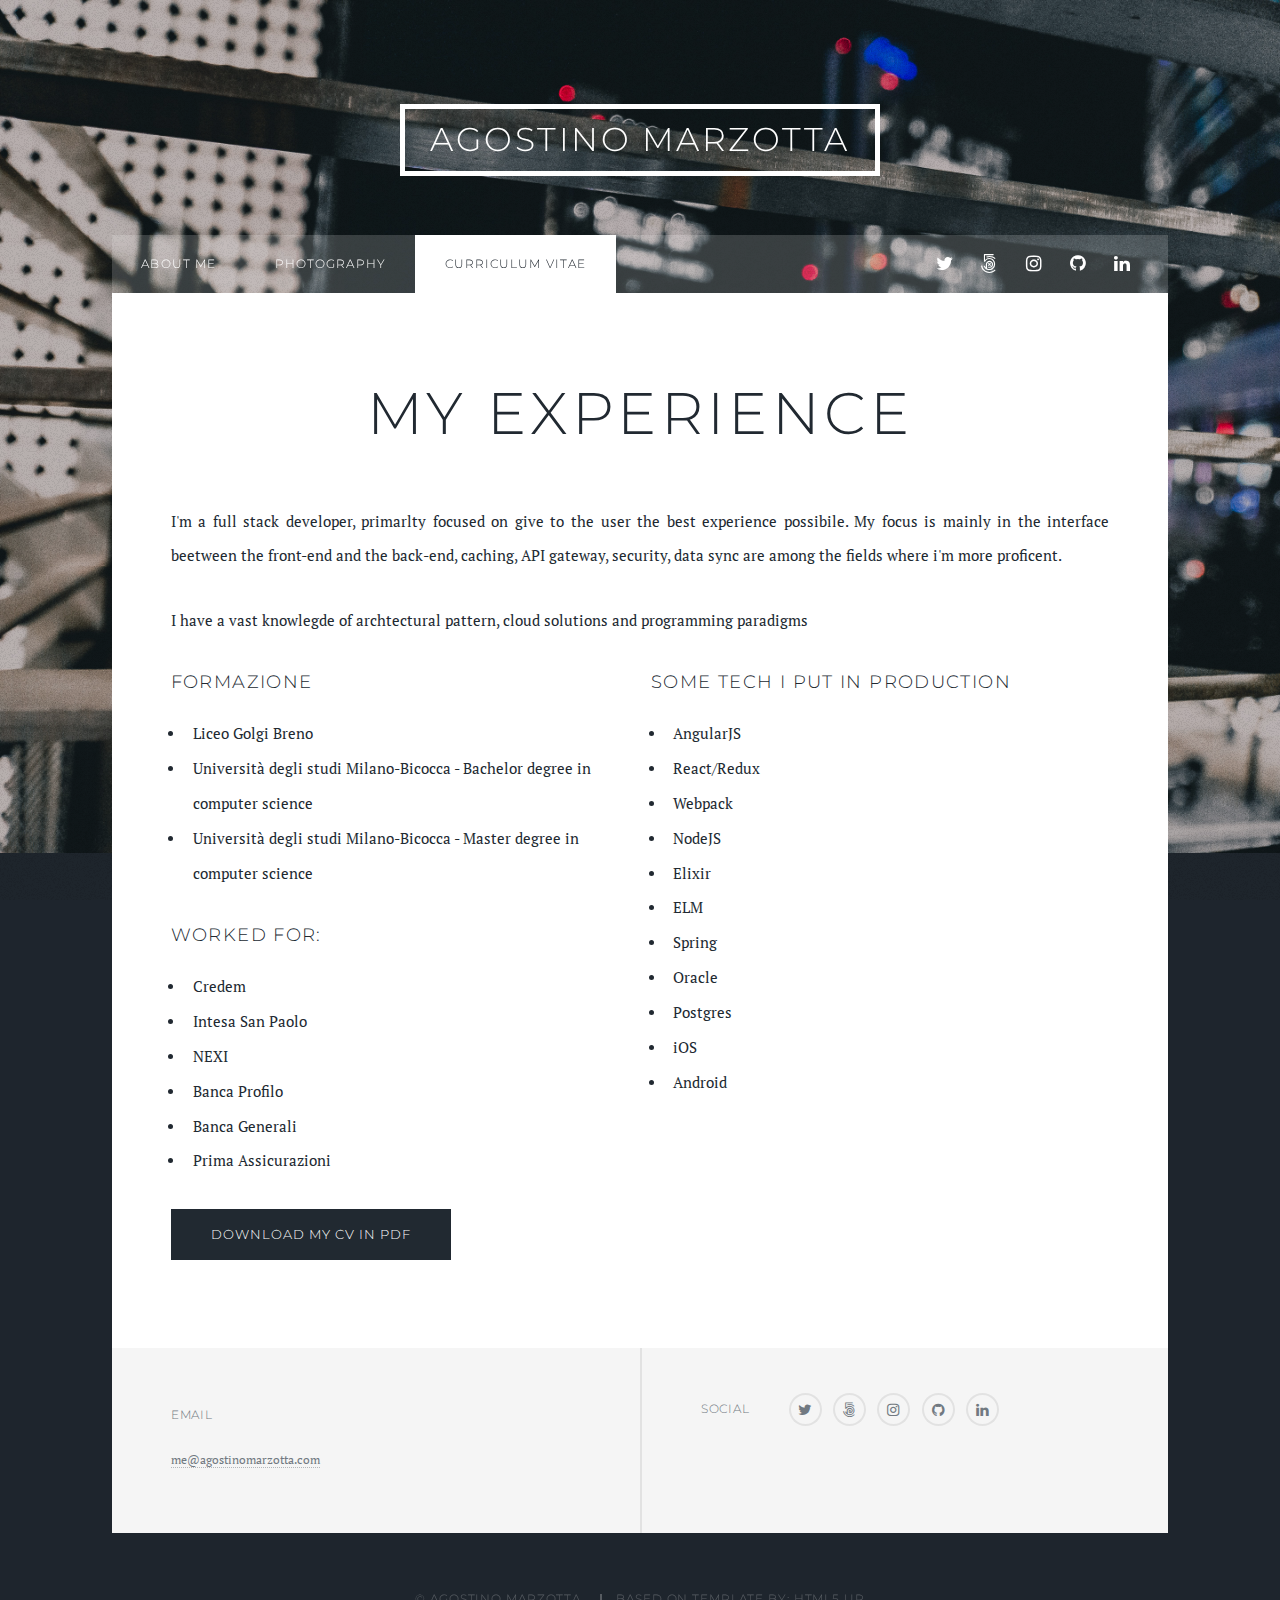
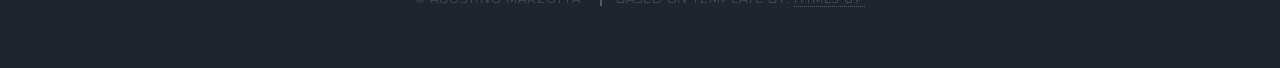
==== cv.html @ 4c46da45 "new version" ====
<!DOCTYPE HTML>
<!--
	Massively by HTML5 UP
	html5up.net | @ajlkn
	Free for personal and commercial use under the CCA 3.0 license (html5up.net/license)
-->
<html>

<head>
	<title>Agostino Marzotta personal website</title>
	<meta charset="utf-8" />
	<meta name="viewport" content="width=device-width, initial-scale=1, user-scalable=no" />
	<meta name="description" content="Agostino Marzotta personal website: info, portfolio, contacts" />
	<link href="https://fonts.googleapis.com/css?family=Oswald:400,600|Quattrocento" rel="stylesheet"> 
	<link rel="stylesheet" href="assets/css/main.css" />
	<!-- Global site tag (gtag.js) - Google Analytics -->
	<script async src="https://www.googletagmanager.com/gtag/js?id=UA-133285123-1"></script>

	<script>
		window.dataLayer = window.dataLayer || [];
		function gtag() { dataLayer.push(arguments); }
		gtag('js', new Date());

		gtag('config', 'UA-133285123-1');
	</script>

	<noscript>
		<link rel="stylesheet" href="assets/css/noscript.css" /></noscript>
</head>

<body class="is-preload">

	<!-- Wrapper -->
	<div id="wrapper">

		<!-- Header -->
		<header id="header">
			<a href="index.html" class="logo">Agostino Marzotta</a>
		</header>

		<!-- Nav -->
		<nav id="nav">
			<ul class="links">
				<li ><a href="index.html#header">About me</a></li>
				<li><a href="photography.html">Photography</a></li>
				<li class="active"><a href="cv.html">Curriculum Vitae</a></li>
			</ul>
			<ul class="icons">
					<li><a href="https://twitter.com/Slumber86" class="icon style2 fa-twitter" target="_new"><span class="label">Twitter</span></a></li>
					<li><a href="https://500px.com/slumber86" class="icon style2 fa-500px" target="_new"><span class="label">500px</span></a></li>
					<li><a href="https://www.instagram.com/slumber86/" class="icon style2 fa-instagram" target="_new"><span class="label">Instagram</span></a></li>
					<li><a href="https://github.com/Slumber86" class="icon style2 fa-github" target="_new"><span class="label">Github</span></a></li>
					<li><a href="https://www.linkedin.com/in/agostino-marzotta-6118a729/" class="icon style2 fa-linkedin" target="_new"><span
							 class="label">LinkedIn</span></a></li>
			</ul>
		</nav>

		<!-- Main -->
		<div id="main">

			<!-- Featured Post -->
			<article class="post">
				<header class="major">
						<h2>My Experience</h2>
				</header>
				<div class="row">
					<p>
						I'm a full stack developer, primarlty focused on give to the user the best experience possibile.
						My focus is mainly in the interface beetween the front-end and the back-end, caching, API gateway, security, data sync 
						are among the fields where i'm more proficent.
					</p>
					<p>
						I have a vast knowlegde of archtectural pattern, cloud solutions and programming paradigms
					</p>
				</div>
					<div class="row">
							<div class="col-6 col-12-small">
								<h3>Formazione</h3>
								<ul>
									<li>Liceo Golgi Breno</li>
									<li>Università degli studi Milano-Bicocca - Bachelor degree in computer science</li>
									<li>Università degli studi Milano-Bicocca - Master degree in computer science</li>
								</ul>

								<h3>Worked for:</h3>
								<ul>
									<li>Credem</li>
									<li>Intesa San Paolo</li>
									<li>NEXI</li>
									<li>Banca Profilo</li>
									<li>Banca Generali</li>
									<li>Prima Assicurazioni</li>
								</ul>

							</div>
							<div class="col-6 col-12-small">

								<h3>Some tech I put in production</h3>
								<ul>
									<li> AngularJS</li>
									<li>React/Redux</li>
									<li>Webpack</li>
									<li>NodeJS</li>
									<li>Elixir</li>
									<li>ELM</li>
									<li>Spring</li>
									<li>Oracle</li>
									<li>Postgres</li>
									<li>iOS</li>
									<li>Android</li>
								</ul>
							</div>
						</div>
						<ul class="actions">
							<li>
								<a href="/media/pdf/CV_Agostino_Marzotta.pdf" class="button primary large">Download my CV in PDF</a>
							</li>
						</ul>
			</article>
		</div>

		<!-- Footer -->
		<footer id="footer">
			<section >
				<section>
					<h3>Email</h3>
					<p><a href="mailto:me@agostinomarzotta.com">me@agostinomarzotta.com</a></p>
				</section>
			</section>
			<section class="split contact">
				<section>
					<h3>Social</h3>
					<ul class="icons alt">
						<li><a href="https://twitter.com/Slumber86" class="icon style2 fa-twitter" target="_new"><span class="label">Twitter</span></a></li>
						<li><a href="https://500px.com/slumber86" class="icon style2 fa-500px" target="_new"><span class="label">500px</span></a></li>
						<li><a href="https://www.instagram.com/slumber86/" class="icon style2 fa-instagram" target="_new"><span class="label">Instagram</span></a></li>
						<li><a href="https://github.com/Slumber86" class="icon style2 fa-github" target="_new"><span class="label">Github</span></a></li>
						<li><a href="https://www.linkedin.com/in/agostino-marzotta-6118a729/" class="icon style2 fa-linkedin" target="_new"><span
								 class="label">LinkedIn</span></a></li>
					</ul>
				</section>
			</section>
		</footer>

		<!-- Copyright -->
		<div id="copyright">
			<ul>
				<li>&copy; Agostino Marzotta</li>
				<li>Based on template by: <a href="https://html5up.net">HTML5 UP</a></li>
			</ul>
		</div>

	</div>

	<!-- Scripts -->
	<script src="assets/js/jquery.min.js"></script>
	<script src="assets/js/jquery.scrollex.min.js"></script>
	<script src="assets/js/jquery.scrolly.min.js"></script>
	<script src="assets/js/browser.min.js"></script>
	<script src="assets/js/breakpoints.min.js"></script>
	<script src="assets/js/util.js"></script>
	<script src="assets/js/main.js"></script>

</body>

</html>
---- assets/css/main.css ----
@charset "UTF-8";
@import 'font-awesome.min.css';
@import url("https://fonts.googleapis.com/css?family=Montserrat:600|PT+Serif:400,400i,700,700i");
/*
	Massively by HTML5 UP
	html5up.net | @ajlkn
	Free for personal and commercial use under the CCA 3.0 license (html5up.net/license)
*/
html, body, div, span, applet, object,
iframe, h1, h2, h3, h4, h5, h6, p, blockquote,
pre, a, abbr, acronym, address, big, cite,
code, del, dfn, em, img, ins, kbd, q, s, samp,
small, strike, strong, sub, sup, tt, var, b,
u, i, center, dl, dt, dd, ol, ul, li, fieldset,
form, label, legend, table, caption, tbody,
tfoot, thead, tr, th, td, article, aside,
canvas, details, embed, figure, figcaption,
footer, header, hgroup, menu, nav, output, ruby,
section, summary, time, mark, audio, video {
  margin: 0;
  padding: 0;
  border: 0;
  font-size: 100%;
  font: inherit;
  vertical-align: baseline;
}

article, aside, details, figcaption, figure,
footer, header, hgroup, menu, nav, section {
  display: block;
}

body {
  line-height: 1;
}

ol, ul {
  list-style: none;
}

blockquote, q {
  quotes: none;
}
blockquote:before, blockquote:after, q:before, q:after {
  content: "";
  content: none;
}

table {
  border-collapse: collapse;
  border-spacing: 0;
}

body {
  -webkit-text-size-adjust: none;
}

mark {
  background-color: transparent;
  color: inherit;
}

input::-moz-focus-inner {
  border: 0;
  padding: 0;
}

input, select, textarea {
  -moz-appearance: none;
  -webkit-appearance: none;
  -ms-appearance: none;
  appearance: none;
}

/* Basic */
@-ms-viewport {
  width: device-width;
}
body {
  -ms-overflow-style: scrollbar;
}

@media screen and (max-width: 480px) {
  html, body {
    min-width: 320px;
  }
}
html {
  box-sizing: border-box;
}

*, *:before, *:after {
  box-sizing: inherit;
}

body {
  background-color: #1e252d;
}
body.is-preload *, body.is-preload *:before, body.is-preload *:after {
  -moz-animation: none !important;
  -webkit-animation: none !important;
  -ms-animation: none !important;
  animation: none !important;
  -moz-transition: none !important;
  -webkit-transition: none !important;
  -ms-transition: none !important;
  transition: none !important;
}

/* Type */
html {
  font-size: 16pt;
}
@media screen and (max-width: 1680px) {
  html {
    font-size: 12pt;
  }
}
@media screen and (max-width: 1280px) {
  html {
    font-size: 11pt;
  }
}
@media screen and (max-width: 360px) {
  html {
    font-size: 10pt;
  }
}

body {
  color: #212931;
}

body, input, select, textarea {
  font-family: "PT Serif", Georgia, serif;
  font-weight: 300;
  font-size: 1rem;
  line-height: 2.375;
}

a {
  -moz-transition: color 0.2s ease-in-out, background-color 0.2s ease-in-out, border-color 0.2s ease-in-out, box-shadow 0.2s ease-in-out;
  -webkit-transition: color 0.2s ease-in-out, background-color 0.2s ease-in-out, border-color 0.2s ease-in-out, box-shadow 0.2s ease-in-out;
  -ms-transition: color 0.2s ease-in-out, background-color 0.2s ease-in-out, border-color 0.2s ease-in-out, box-shadow 0.2s ease-in-out;
  transition: color 0.2s ease-in-out, background-color 0.2s ease-in-out, border-color 0.2s ease-in-out, box-shadow 0.2s ease-in-out;
  border-bottom: dotted 1px;
  text-decoration: none;
}
a:hover {
  border-bottom-color: transparent;
}

strong, b {
  font-weight: 600;
}

em, i {
  font-style: italic;
}

p {
  text-align: justify;
  margin: 0 0 2rem 0;
}

h1, h2, h3, h4, h5, h6 {
  font-family: "Montserrat", Helvetica, sans-serif;
  font-weight: 0;
  line-height: 1.5;
  letter-spacing: 0.075em;
  text-transform: uppercase;
  margin: 0 0 1rem 0;
}
h1 a, h2 a, h3 a, h4 a, h5 a, h6 a {
  border-bottom: 0;
  color: inherit;
  text-decoration: none;
}

h1 {
  font-size: 4rem;
  line-height: 1.1;
  margin: 0 0 2rem 0;
}

h2 {
  font-size: 1.75rem;
  line-height: 1.3;
  margin: 0 0 1.5rem 0;
}

h3 {
  font-size: 1.25rem;
  margin: 0 0 1.5rem 0;
}

h4 {
  font-size: 1rem;
}

h5 {
  font-size: 0.9rem;
}

h6 {
  font-size: 0.8rem;
}

sub {
  font-size: 0.8rem;
  position: relative;
  top: 0.5rem;
}

sup {
  font-size: 0.8rem;
  position: relative;
  top: -0.5rem;
}

blockquote {
  border-left: solid 4px;
  font-style: italic;
  margin: 0 0 2rem 0;
  padding: 0.5rem 0 0.5rem 2rem;
}

code {
  border: solid 2px;
  font-family: "Courier New", monospace;
  font-size: 0.9rem;
  margin: 0 0.25rem;
  padding: 0.25rem 0.65rem;
}

pre {
  -webkit-overflow-scrolling: touch;
  font-family: "Courier New", monospace;
  font-size: 0.9rem;
  margin: 0 0 2rem 0;
}
pre code {
  display: block;
  line-height: 1.75;
  padding: 1rem 1.5rem;
  overflow-x: auto;
}

hr {
  border: 0;
  border-bottom: solid 2px;
  margin: 3rem 0;
}
hr.major {
  margin: 5rem 0;
}

.align-left {
  text-align: left;
}

.align-center {
  text-align: center;
}

.align-right {
  text-align: right;
}

input, select, textarea {
  color: #212931;
}

a {
  color: #212931;
  border-bottom-color: rgba(33, 41, 49, 0.5);
}
a:hover {
  border-bottom-color: transparent;
  color: #18bfef !important;
}

strong, b {
  color: #212931;
}

h1, h2, h3, h4, h5, h6 {
  color: #212931;
}

blockquote {
  border-left-color: #eeeeee;
}

code {
  background: rgba(220, 220, 220, 0.25);
  border-color: #eeeeee;
}

hr {
  border-bottom-color: #eeeeee;
}

/* Row */
.row {
  display: flex;
  flex-wrap: wrap;
  box-sizing: border-box;
  align-items: stretch;
}
.row > * {
  box-sizing: border-box;
}
.row.gtr-uniform > * > :last-child {
  margin-bottom: 0;
}
.row.aln-left {
  justify-content: flex-start;
}
.row.aln-center {
  justify-content: center;
}
.row.aln-right {
  justify-content: flex-end;
}
.row.aln-top {
  align-items: flex-start;
}
.row.aln-middle {
  align-items: center;
}
.row.aln-bottom {
  align-items: flex-end;
}
.row > .imp {
  order: -1;
}
.row > .col-1 {
  width: 8.3333333333%;
}
.row > .off-1 {
  margin-left: 8.3333333333%;
}
.row > .col-2 {
  width: 16.6666666667%;
}
.row > .off-2 {
  margin-left: 16.6666666667%;
}
.row > .col-3 {
  width: 25%;
}
.row > .off-3 {
  margin-left: 25%;
}
.row > .col-4 {
  width: 33.3333333333%;
}
.row > .off-4 {
  margin-left: 33.3333333333%;
}
.row > .col-5 {
  width: 41.6666666667%;
}
.row > .off-5 {
  margin-left: 41.6666666667%;
}
.row > .col-6 {
  width: 50%;
}
.row > .off-6 {
  margin-left: 50%;
}
.row > .col-7 {
  width: 58.3333333333%;
}
.row > .off-7 {
  margin-left: 58.3333333333%;
}
.row > .col-8 {
  width: 66.6666666667%;
}
.row > .off-8 {
  margin-left: 66.6666666667%;
}
.row > .col-9 {
  width: 75%;
}
.row > .off-9 {
  margin-left: 75%;
}
.row > .col-10 {
  width: 83.3333333333%;
}
.row > .off-10 {
  margin-left: 83.3333333333%;
}
.row > .col-11 {
  width: 91.6666666667%;
}
.row > .off-11 {
  margin-left: 91.6666666667%;
}
.row > .col-12 {
  width: 100%;
}
.row > .off-12 {
  margin-left: 100%;
}
.row.gtr-0 {
  margin-top: 0;
  margin-left: 0rem;
}
.row.gtr-0 > * {
  padding: 0 0 0 0rem;
}
.row.gtr-0.gtr-uniform {
  margin-top: 0rem;
}
.row.gtr-0.gtr-uniform > * {
  padding-top: 0rem;
}
.row.gtr-25 {
  margin-top: 0;
  margin-left: -0.375rem;
}
.row.gtr-25 > * {
  padding: 0 0 0 0.375rem;
}
.row.gtr-25.gtr-uniform {
  margin-top: -0.375rem;
}
.row.gtr-25.gtr-uniform > * {
  padding-top: 0.375rem;
}
.row.gtr-50 {
  margin-top: 0;
  margin-left: -0.75rem;
}
.row.gtr-50 > * {
  padding: 0 0 0 0.75rem;
}
.row.gtr-50.gtr-uniform {
  margin-top: -0.75rem;
}
.row.gtr-50.gtr-uniform > * {
  padding-top: 0.75rem;
}
.row {
  margin-top: 0;
  margin-left: -1.5rem;
}
.row > * {
  padding: 0 0 0 1.5rem;
}
.row.gtr-uniform {
  margin-top: -1.5rem;
}
.row.gtr-uniform > * {
  padding-top: 1.5rem;
}
.row.gtr-150 {
  margin-top: 0;
  margin-left: -2.25rem;
}
.row.gtr-150 > * {
  padding: 0 0 0 2.25rem;
}
.row.gtr-150.gtr-uniform {
  margin-top: -2.25rem;
}
.row.gtr-150.gtr-uniform > * {
  padding-top: 2.25rem;
}
.row.gtr-200 {
  margin-top: 0;
  margin-left: -3rem;
}
.row.gtr-200 > * {
  padding: 0 0 0 3rem;
}
.row.gtr-200.gtr-uniform {
  margin-top: -3rem;
}
.row.gtr-200.gtr-uniform > * {
  padding-top: 3rem;
}
@media screen and (max-width: 1680px) {
  .row {
    display: flex;
    flex-wrap: wrap;
    box-sizing: border-box;
    align-items: stretch;
  }
  .row > * {
    box-sizing: border-box;
  }
  .row.gtr-uniform > * > :last-child {
    margin-bottom: 0;
  }
  .row.aln-left {
    justify-content: flex-start;
  }
  .row.aln-center {
    justify-content: center;
  }
  .row.aln-right {
    justify-content: flex-end;
  }
  .row.aln-top {
    align-items: flex-start;
  }
  .row.aln-middle {
    align-items: center;
  }
  .row.aln-bottom {
    align-items: flex-end;
  }
  .row > .imp-xlarge {
    order: -1;
  }
  .row > .col-1-xlarge {
    width: 8.3333333333%;
  }
  .row > .off-1-xlarge {
    margin-left: 8.3333333333%;
  }
  .row > .col-2-xlarge {
    width: 16.6666666667%;
  }
  .row > .off-2-xlarge {
    margin-left: 16.6666666667%;
  }
  .row > .col-3-xlarge {
    width: 25%;
  }
  .row > .off-3-xlarge {
    margin-left: 25%;
  }
  .row > .col-4-xlarge {
    width: 33.3333333333%;
  }
  .row > .off-4-xlarge {
    margin-left: 33.3333333333%;
  }
  .row > .col-5-xlarge {
    width: 41.6666666667%;
  }
  .row > .off-5-xlarge {
    margin-left: 41.6666666667%;
  }
  .row > .col-6-xlarge {
    width: 50%;
  }
  .row > .off-6-xlarge {
    margin-left: 50%;
  }
  .row > .col-7-xlarge {
    width: 58.3333333333%;
  }
  .row > .off-7-xlarge {
    margin-left: 58.3333333333%;
  }
  .row > .col-8-xlarge {
    width: 66.6666666667%;
  }
  .row > .off-8-xlarge {
    margin-left: 66.6666666667%;
  }
  .row > .col-9-xlarge {
    width: 75%;
  }
  .row > .off-9-xlarge {
    margin-left: 75%;
  }
  .row > .col-10-xlarge {
    width: 83.3333333333%;
  }
  .row > .off-10-xlarge {
    margin-left: 83.3333333333%;
  }
  .row > .col-11-xlarge {
    width: 91.6666666667%;
  }
  .row > .off-11-xlarge {
    margin-left: 91.6666666667%;
  }
  .row > .col-12-xlarge {
    width: 100%;
  }
  .row > .off-12-xlarge {
    margin-left: 100%;
  }
  .row.gtr-0 {
    margin-top: 0;
    margin-left: 0rem;
  }
  .row.gtr-0 > * {
    padding: 0 0 0 0rem;
  }
  .row.gtr-0.gtr-uniform {
    margin-top: 0rem;
  }
  .row.gtr-0.gtr-uniform > * {
    padding-top: 0rem;
  }
  .row.gtr-25 {
    margin-top: 0;
    margin-left: -0.375rem;
  }
  .row.gtr-25 > * {
    padding: 0 0 0 0.375rem;
  }
  .row.gtr-25.gtr-uniform {
    margin-top: -0.375rem;
  }
  .row.gtr-25.gtr-uniform > * {
    padding-top: 0.375rem;
  }
  .row.gtr-50 {
    margin-top: 0;
    margin-left: -0.75rem;
  }
  .row.gtr-50 > * {
    padding: 0 0 0 0.75rem;
  }
  .row.gtr-50.gtr-uniform {
    margin-top: -0.75rem;
  }
  .row.gtr-50.gtr-uniform > * {
    padding-top: 0.75rem;
  }
  .row {
    margin-top: 0;
    margin-left: -1.5rem;
  }
  .row > * {
    padding: 0 0 0 1.5rem;
  }
  .row.gtr-uniform {
    margin-top: -1.5rem;
  }
  .row.gtr-uniform > * {
    padding-top: 1.5rem;
  }
  .row.gtr-150 {
    margin-top: 0;
    margin-left: -2.25rem;
  }
  .row.gtr-150 > * {
    padding: 0 0 0 2.25rem;
  }
  .row.gtr-150.gtr-uniform {
    margin-top: -2.25rem;
  }
  .row.gtr-150.gtr-uniform > * {
    padding-top: 2.25rem;
  }
  .row.gtr-200 {
    margin-top: 0;
    margin-left: -3rem;
  }
  .row.gtr-200 > * {
    padding: 0 0 0 3rem;
  }
  .row.gtr-200.gtr-uniform {
    margin-top: -3rem;
  }
  .row.gtr-200.gtr-uniform > * {
    padding-top: 3rem;
  }
}
@media screen and (max-width: 1280px) {
  .row {
    display: flex;
    flex-wrap: wrap;
    box-sizing: border-box;
    align-items: stretch;
  }
  .row > * {
    box-sizing: border-box;
  }
  .row.gtr-uniform > * > :last-child {
    margin-bottom: 0;
  }
  .row.aln-left {
    justify-content: flex-start;
  }
  .row.aln-center {
    justify-content: center;
  }
  .row.aln-right {
    justify-content: flex-end;
  }
  .row.aln-top {
    align-items: flex-start;
  }
  .row.aln-middle {
    align-items: center;
  }
  .row.aln-bottom {
    align-items: flex-end;
  }
  .row > .imp-large {
    order: -1;
  }
  .row > .col-1-large {
    width: 8.3333333333%;
  }
  .row > .off-1-large {
    margin-left: 8.3333333333%;
  }
  .row > .col-2-large {
    width: 16.6666666667%;
  }
  .row > .off-2-large {
    margin-left: 16.6666666667%;
  }
  .row > .col-3-large {
    width: 25%;
  }
  .row > .off-3-large {
    margin-left: 25%;
  }
  .row > .col-4-large {
    width: 33.3333333333%;
  }
  .row > .off-4-large {
    margin-left: 33.3333333333%;
  }
  .row > .col-5-large {
    width: 41.6666666667%;
  }
  .row > .off-5-large {
    margin-left: 41.6666666667%;
  }
  .row > .col-6-large {
    width: 50%;
  }
  .row > .off-6-large {
    margin-left: 50%;
  }
  .row > .col-7-large {
    width: 58.3333333333%;
  }
  .row > .off-7-large {
    margin-left: 58.3333333333%;
  }
  .row > .col-8-large {
    width: 66.6666666667%;
  }
  .row > .off-8-large {
    margin-left: 66.6666666667%;
  }
  .row > .col-9-large {
    width: 75%;
  }
  .row > .off-9-large {
    margin-left: 75%;
  }
  .row > .col-10-large {
    width: 83.3333333333%;
  }
  .row > .off-10-large {
    margin-left: 83.3333333333%;
  }
  .row > .col-11-large {
    width: 91.6666666667%;
  }
  .row > .off-11-large {
    margin-left: 91.6666666667%;
  }
  .row > .col-12-large {
    width: 100%;
  }
  .row > .off-12-large {
    margin-left: 100%;
  }
  .row.gtr-0 {
    margin-top: 0;
    margin-left: 0rem;
  }
  .row.gtr-0 > * {
    padding: 0 0 0 0rem;
  }
  .row.gtr-0.gtr-uniform {
    margin-top: 0rem;
  }
  .row.gtr-0.gtr-uniform > * {
    padding-top: 0rem;
  }
  .row.gtr-25 {
    margin-top: 0;
    margin-left: -0.375rem;
  }
  .row.gtr-25 > * {
    padding: 0 0 0 0.375rem;
  }
  .row.gtr-25.gtr-uniform {
    margin-top: -0.375rem;
  }
  .row.gtr-25.gtr-uniform > * {
    padding-top: 0.375rem;
  }
  .row.gtr-50 {
    margin-top: 0;
    margin-left: -0.75rem;
  }
  .row.gtr-50 > * {
    padding: 0 0 0 0.75rem;
  }
  .row.gtr-50.gtr-uniform {
    margin-top: -0.75rem;
  }
  .row.gtr-50.gtr-uniform > * {
    padding-top: 0.75rem;
  }
  .row {
    margin-top: 0;
    margin-left: -1.5rem;
  }
  .row > * {
    padding: 0 0 0 1.5rem;
  }
  .row.gtr-uniform {
    margin-top: -1.5rem;
  }
  .row.gtr-uniform > * {
    padding-top: 1.5rem;
  }
  .row.gtr-150 {
    margin-top: 0;
    margin-left: -2.25rem;
  }
  .row.gtr-150 > * {
    padding: 0 0 0 2.25rem;
  }
  .row.gtr-150.gtr-uniform {
    margin-top: -2.25rem;
  }
  .row.gtr-150.gtr-uniform > * {
    padding-top: 2.25rem;
  }
  .row.gtr-200 {
    margin-top: 0;
    margin-left: -3rem;
  }
  .row.gtr-200 > * {
    padding: 0 0 0 3rem;
  }
  .row.gtr-200.gtr-uniform {
    margin-top: -3rem;
  }
  .row.gtr-200.gtr-uniform > * {
    padding-top: 3rem;
  }
}
@media screen and (max-width: 980px) {
  .row {
    display: flex;
    flex-wrap: wrap;
    box-sizing: border-box;
    align-items: stretch;
  }
  .row > * {
    box-sizing: border-box;
  }
  .row.gtr-uniform > * > :last-child {
    margin-bottom: 0;
  }
  .row.aln-left {
    justify-content: flex-start;
  }
  .row.aln-center {
    justify-content: center;
  }
  .row.aln-right {
    justify-content: flex-end;
  }
  .row.aln-top {
    align-items: flex-start;
  }
  .row.aln-middle {
    align-items: center;
  }
  .row.aln-bottom {
    align-items: flex-end;
  }
  .row > .imp-medium {
    order: -1;
  }
  .row > .col-1-medium {
    width: 8.3333333333%;
  }
  .row > .off-1-medium {
    margin-left: 8.3333333333%;
  }
  .row > .col-2-medium {
    width: 16.6666666667%;
  }
  .row > .off-2-medium {
    margin-left: 16.6666666667%;
  }
  .row > .col-3-medium {
    width: 25%;
  }
  .row > .off-3-medium {
    margin-left: 25%;
  }
  .row > .col-4-medium {
    width: 33.3333333333%;
  }
  .row > .off-4-medium {
    margin-left: 33.3333333333%;
  }
  .row > .col-5-medium {
    width: 41.6666666667%;
  }
  .row > .off-5-medium {
    margin-left: 41.6666666667%;
  }
  .row > .col-6-medium {
    width: 50%;
  }
  .row > .off-6-medium {
    margin-left: 50%;
  }
  .row > .col-7-medium {
    width: 58.3333333333%;
  }
  .row > .off-7-medium {
    margin-left: 58.3333333333%;
  }
  .row > .col-8-medium {
    width: 66.6666666667%;
  }
  .row > .off-8-medium {
    margin-left: 66.6666666667%;
  }
  .row > .col-9-medium {
    width: 75%;
  }
  .row > .off-9-medium {
    margin-left: 75%;
  }
  .row > .col-10-medium {
    width: 83.3333333333%;
  }
  .row > .off-10-medium {
    margin-left: 83.3333333333%;
  }
  .row > .col-11-medium {
    width: 91.6666666667%;
  }
  .row > .off-11-medium {
    margin-left: 91.6666666667%;
  }
  .row > .col-12-medium {
    width: 100%;
  }
  .row > .off-12-medium {
    margin-left: 100%;
  }
  .row.gtr-0 {
    margin-top: 0;
    margin-left: 0rem;
  }
  .row.gtr-0 > * {
    padding: 0 0 0 0rem;
  }
  .row.gtr-0.gtr-uniform {
    margin-top: 0rem;
  }
  .row.gtr-0.gtr-uniform > * {
    padding-top: 0rem;
  }
  .row.gtr-25 {
    margin-top: 0;
    margin-left: -0.375rem;
  }
  .row.gtr-25 > * {
    padding: 0 0 0 0.375rem;
  }
  .row.gtr-25.gtr-uniform {
    margin-top: -0.375rem;
  }
  .row.gtr-25.gtr-uniform > * {
    padding-top: 0.375rem;
  }
  .row.gtr-50 {
    margin-top: 0;
    margin-left: -0.75rem;
  }
  .row.gtr-50 > * {
    padding: 0 0 0 0.75rem;
  }
  .row.gtr-50.gtr-uniform {
    margin-top: -0.75rem;
  }
  .row.gtr-50.gtr-uniform > * {
    padding-top: 0.75rem;
  }
  .row {
    margin-top: 0;
    margin-left: -1.5rem;
  }
  .row > * {
    padding: 0 0 0 1.5rem;
  }
  .row.gtr-uniform {
    margin-top: -1.5rem;
  }
  .row.gtr-uniform > * {
    padding-top: 1.5rem;
  }
  .row.gtr-150 {
    margin-top: 0;
    margin-left: -2.25rem;
  }
  .row.gtr-150 > * {
    padding: 0 0 0 2.25rem;
  }
  .row.gtr-150.gtr-uniform {
    margin-top: -2.25rem;
  }
  .row.gtr-150.gtr-uniform > * {
    padding-top: 2.25rem;
  }
  .row.gtr-200 {
    margin-top: 0;
    margin-left: -3rem;
  }
  .row.gtr-200 > * {
    padding: 0 0 0 3rem;
  }
  .row.gtr-200.gtr-uniform {
    margin-top: -3rem;
  }
  .row.gtr-200.gtr-uniform > * {
    padding-top: 3rem;
  }
}
@media screen and (max-width: 736px) {
  .row {
    display: flex;
    flex-wrap: wrap;
    box-sizing: border-box;
    align-items: stretch;
  }
  .row > * {
    box-sizing: border-box;
  }
  .row.gtr-uniform > * > :last-child {
    margin-bottom: 0;
  }
  .row.aln-left {
    justify-content: flex-start;
  }
  .row.aln-center {
    justify-content: center;
  }
  .row.aln-right {
    justify-content: flex-end;
  }
  .row.aln-top {
    align-items: flex-start;
  }
  .row.aln-middle {
    align-items: center;
  }
  .row.aln-bottom {
    align-items: flex-end;
  }
  .row > .imp-small {
    order: -1;
  }
  .row > .col-1-small {
    width: 8.3333333333%;
  }
  .row > .off-1-small {
    margin-left: 8.3333333333%;
  }
  .row > .col-2-small {
    width: 16.6666666667%;
  }
  .row > .off-2-small {
    margin-left: 16.6666666667%;
  }
  .row > .col-3-small {
    width: 25%;
  }
  .row > .off-3-small {
    margin-left: 25%;
  }
  .row > .col-4-small {
    width: 33.3333333333%;
  }
  .row > .off-4-small {
    margin-left: 33.3333333333%;
  }
  .row > .col-5-small {
    width: 41.6666666667%;
  }
  .row > .off-5-small {
    margin-left: 41.6666666667%;
  }
  .row > .col-6-small {
    width: 50%;
  }
  .row > .off-6-small {
    margin-left: 50%;
  }
  .row > .col-7-small {
    width: 58.3333333333%;
  }
  .row > .off-7-small {
    margin-left: 58.3333333333%;
  }
  .row > .col-8-small {
    width: 66.6666666667%;
  }
  .row > .off-8-small {
    margin-left: 66.6666666667%;
  }
  .row > .col-9-small {
    width: 75%;
  }
  .row > .off-9-small {
    margin-left: 75%;
  }
  .row > .col-10-small {
    width: 83.3333333333%;
  }
  .row > .off-10-small {
    margin-left: 83.3333333333%;
  }
  .row > .col-11-small {
    width: 91.6666666667%;
  }
  .row > .off-11-small {
    margin-left: 91.6666666667%;
  }
  .row > .col-12-small {
    width: 100%;
  }
  .row > .off-12-small {
    margin-left: 100%;
  }
  .row.gtr-0 {
    margin-top: 0;
    margin-left: 0rem;
  }
  .row.gtr-0 > * {
    padding: 0 0 0 0rem;
  }
  .row.gtr-0.gtr-uniform {
    margin-top: 0rem;
  }
  .row.gtr-0.gtr-uniform > * {
    padding-top: 0rem;
  }
  .row.gtr-25 {
    margin-top: 0;
    margin-left: -0.375rem;
  }
  .row.gtr-25 > * {
    padding: 0 0 0 0.375rem;
  }
  .row.gtr-25.gtr-uniform {
    margin-top: -0.375rem;
  }
  .row.gtr-25.gtr-uniform > * {
    padding-top: 0.375rem;
  }
  .row.gtr-50 {
    margin-top: 0;
    margin-left: -0.75rem;
  }
  .row.gtr-50 > * {
    padding: 0 0 0 0.75rem;
  }
  .row.gtr-50.gtr-uniform {
    margin-top: -0.75rem;
  }
  .row.gtr-50.gtr-uniform > * {
    padding-top: 0.75rem;
  }
  .row {
    margin-top: 0;
    margin-left: -1.5rem;
  }
  .row > * {
    padding: 0 0 0 1.5rem;
  }
  .row.gtr-uniform {
    margin-top: -1.5rem;
  }
  .row.gtr-uniform > * {
    padding-top: 1.5rem;
  }
  .row.gtr-150 {
    margin-top: 0;
    margin-left: -2.25rem;
  }
  .row.gtr-150 > * {
    padding: 0 0 0 2.25rem;
  }
  .row.gtr-150.gtr-uniform {
    margin-top: -2.25rem;
  }
  .row.gtr-150.gtr-uniform > * {
    padding-top: 2.25rem;
  }
  .row.gtr-200 {
    margin-top: 0;
    margin-left: -3rem;
  }
  .row.gtr-200 > * {
    padding: 0 0 0 3rem;
  }
  .row.gtr-200.gtr-uniform {
    margin-top: -3rem;
  }
  .row.gtr-200.gtr-uniform > * {
    padding-top: 3rem;
  }
}
@media screen and (max-width: 480px) {
  .row {
    display: flex;
    flex-wrap: wrap;
    box-sizing: border-box;
    align-items: stretch;
  }
  .row > * {
    box-sizing: border-box;
  }
  .row.gtr-uniform > * > :last-child {
    margin-bottom: 0;
  }
  .row.aln-left {
    justify-content: flex-start;
  }
  .row.aln-center {
    justify-content: center;
  }
  .row.aln-right {
    justify-content: flex-end;
  }
  .row.aln-top {
    align-items: flex-start;
  }
  .row.aln-middle {
    align-items: center;
  }
  .row.aln-bottom {
    align-items: flex-end;
  }
  .row > .imp-xsmall {
    order: -1;
  }
  .row > .col-1-xsmall {
    width: 8.3333333333%;
  }
  .row > .off-1-xsmall {
    margin-left: 8.3333333333%;
  }
  .row > .col-2-xsmall {
    width: 16.6666666667%;
  }
  .row > .off-2-xsmall {
    margin-left: 16.6666666667%;
  }
  .row > .col-3-xsmall {
    width: 25%;
  }
  .row > .off-3-xsmall {
    margin-left: 25%;
  }
  .row > .col-4-xsmall {
    width: 33.3333333333%;
  }
  .row > .off-4-xsmall {
    margin-left: 33.3333333333%;
  }
  .row > .col-5-xsmall {
    width: 41.6666666667%;
  }
  .row > .off-5-xsmall {
    margin-left: 41.6666666667%;
  }
  .row > .col-6-xsmall {
    width: 50%;
  }
  .row > .off-6-xsmall {
    margin-left: 50%;
  }
  .row > .col-7-xsmall {
    width: 58.3333333333%;
  }
  .row > .off-7-xsmall {
    margin-left: 58.3333333333%;
  }
  .row > .col-8-xsmall {
    width: 66.6666666667%;
  }
  .row > .off-8-xsmall {
    margin-left: 66.6666666667%;
  }
  .row > .col-9-xsmall {
    width: 75%;
  }
  .row > .off-9-xsmall {
    margin-left: 75%;
  }
  .row > .col-10-xsmall {
    width: 83.3333333333%;
  }
  .row > .off-10-xsmall {
    margin-left: 83.3333333333%;
  }
  .row > .col-11-xsmall {
    width: 91.6666666667%;
  }
  .row > .off-11-xsmall {
    margin-left: 91.6666666667%;
  }
  .row > .col-12-xsmall {
    width: 100%;
  }
  .row > .off-12-xsmall {
    margin-left: 100%;
  }
  .row.gtr-0 {
    margin-top: 0;
    margin-left: 0rem;
  }
  .row.gtr-0 > * {
    padding: 0 0 0 0rem;
  }
  .row.gtr-0.gtr-uniform {
    margin-top: 0rem;
  }
  .row.gtr-0.gtr-uniform > * {
    padding-top: 0rem;
  }
  .row.gtr-25 {
    margin-top: 0;
    margin-left: -0.375rem;
  }
  .row.gtr-25 > * {
    padding: 0 0 0 0.375rem;
  }
  .row.gtr-25.gtr-uniform {
    margin-top: -0.375rem;
  }
  .row.gtr-25.gtr-uniform > * {
    padding-top: 0.375rem;
  }
  .row.gtr-50 {
    margin-top: 0;
    margin-left: -0.75rem;
  }
  .row.gtr-50 > * {
    padding: 0 0 0 0.75rem;
  }
  .row.gtr-50.gtr-uniform {
    margin-top: -0.75rem;
  }
  .row.gtr-50.gtr-uniform > * {
    padding-top: 0.75rem;
  }
  .row {
    margin-top: 0;
    margin-left: -1.5rem;
  }
  .row > * {
    padding: 0 0 0 1.5rem;
  }
  .row.gtr-uniform {
    margin-top: -1.5rem;
  }
  .row.gtr-uniform > * {
    padding-top: 1.5rem;
  }
  .row.gtr-150 {
    margin-top: 0;
    margin-left: -2.25rem;
  }
  .row.gtr-150 > * {
    padding: 0 0 0 2.25rem;
  }
  .row.gtr-150.gtr-uniform {
    margin-top: -2.25rem;
  }
  .row.gtr-150.gtr-uniform > * {
    padding-top: 2.25rem;
  }
  .row.gtr-200 {
    margin-top: 0;
    margin-left: -3rem;
  }
  .row.gtr-200 > * {
    padding: 0 0 0 3rem;
  }
  .row.gtr-200.gtr-uniform {
    margin-top: -3rem;
  }
  .row.gtr-200.gtr-uniform > * {
    padding-top: 3rem;
  }
}
@media screen and (max-width: 360px) {
  .row {
    display: flex;
    flex-wrap: wrap;
    box-sizing: border-box;
    align-items: stretch;
  }
  .row > * {
    box-sizing: border-box;
  }
  .row.gtr-uniform > * > :last-child {
    margin-bottom: 0;
  }
  .row.aln-left {
    justify-content: flex-start;
  }
  .row.aln-center {
    justify-content: center;
  }
  .row.aln-right {
    justify-content: flex-end;
  }
  .row.aln-top {
    align-items: flex-start;
  }
  .row.aln-middle {
    align-items: center;
  }
  .row.aln-bottom {
    align-items: flex-end;
  }
  .row > .imp-xxsmall {
    order: -1;
  }
  .row > .col-1-xxsmall {
    width: 8.3333333333%;
  }
  .row > .off-1-xxsmall {
    margin-left: 8.3333333333%;
  }
  .row > .col-2-xxsmall {
    width: 16.6666666667%;
  }
  .row > .off-2-xxsmall {
    margin-left: 16.6666666667%;
  }
  .row > .col-3-xxsmall {
    width: 25%;
  }
  .row > .off-3-xxsmall {
    margin-left: 25%;
  }
  .row > .col-4-xxsmall {
    width: 33.3333333333%;
  }
  .row > .off-4-xxsmall {
    margin-left: 33.3333333333%;
  }
  .row > .col-5-xxsmall {
    width: 41.6666666667%;
  }
  .row > .off-5-xxsmall {
    margin-left: 41.6666666667%;
  }
  .row > .col-6-xxsmall {
    width: 50%;
  }
  .row > .off-6-xxsmall {
    margin-left: 50%;
  }
  .row > .col-7-xxsmall {
    width: 58.3333333333%;
  }
  .row > .off-7-xxsmall {
    margin-left: 58.3333333333%;
  }
  .row > .col-8-xxsmall {
    width: 66.6666666667%;
  }
  .row > .off-8-xxsmall {
    margin-left: 66.6666666667%;
  }
  .row > .col-9-xxsmall {
    width: 75%;
  }
  .row > .off-9-xxsmall {
    margin-left: 75%;
  }
  .row > .col-10-xxsmall {
    width: 83.3333333333%;
  }
  .row > .off-10-xxsmall {
    margin-left: 83.3333333333%;
  }
  .row > .col-11-xxsmall {
    width: 91.6666666667%;
  }
  .row > .off-11-xxsmall {
    margin-left: 91.6666666667%;
  }
  .row > .col-12-xxsmall {
    width: 100%;
  }
  .row > .off-12-xxsmall {
    margin-left: 100%;
  }
  .row.gtr-0 {
    margin-top: 0;
    margin-left: 0rem;
  }
  .row.gtr-0 > * {
    padding: 0 0 0 0rem;
  }
  .row.gtr-0.gtr-uniform {
    margin-top: 0rem;
  }
  .row.gtr-0.gtr-uniform > * {
    padding-top: 0rem;
  }
  .row.gtr-25 {
    margin-top: 0;
    margin-left: -0.375rem;
  }
  .row.gtr-25 > * {
    padding: 0 0 0 0.375rem;
  }
  .row.gtr-25.gtr-uniform {
    margin-top: -0.375rem;
  }
  .row.gtr-25.gtr-uniform > * {
    padding-top: 0.375rem;
  }
  .row.gtr-50 {
    margin-top: 0;
    margin-left: -0.75rem;
  }
  .row.gtr-50 > * {
    padding: 0 0 0 0.75rem;
  }
  .row.gtr-50.gtr-uniform {
    margin-top: -0.75rem;
  }
  .row.gtr-50.gtr-uniform > * {
    padding-top: 0.75rem;
  }
  .row {
    margin-top: 0;
    margin-left: -1.5rem;
  }
  .row > * {
    padding: 0 0 0 1.5rem;
  }
  .row.gtr-uniform {
    margin-top: -1.5rem;
  }
  .row.gtr-uniform > * {
    padding-top: 1.5rem;
  }
  .row.gtr-150 {
    margin-top: 0;
    margin-left: -2.25rem;
  }
  .row.gtr-150 > * {
    padding: 0 0 0 2.25rem;
  }
  .row.gtr-150.gtr-uniform {
    margin-top: -2.25rem;
  }
  .row.gtr-150.gtr-uniform > * {
    padding-top: 2.25rem;
  }
  .row.gtr-200 {
    margin-top: 0;
    margin-left: -3rem;
  }
  .row.gtr-200 > * {
    padding: 0 0 0 3rem;
  }
  .row.gtr-200.gtr-uniform {
    margin-top: -3rem;
  }
  .row.gtr-200.gtr-uniform > * {
    padding-top: 3rem;
  }
}

/* Box */
.box {
  border: solid 2px;
  margin-bottom: 2rem;
  padding: 1.5rem;
}
.box > :last-child,
.box > :last-child > :last-child,
.box > :last-child > :last-child > :last-child {
  margin-bottom: 0;
}
.box.alt {
  border: 0;
  border-radius: 0;
  padding: 0;
}

.box {
  border-color: #eeeeee;
}

/* Button */
input[type=submit],
input[type=reset],
input[type=button],
button,
.button {
  -moz-appearance: none;
  -webkit-appearance: none;
  -ms-appearance: none;
  appearance: none;
  -moz-transition: background-color 0.2s ease-in-out, box-shadow 0.2s ease-in-out, color 0.2s ease-in-out;
  -webkit-transition: background-color 0.2s ease-in-out, box-shadow 0.2s ease-in-out, color 0.2s ease-in-out;
  -ms-transition: background-color 0.2s ease-in-out, box-shadow 0.2s ease-in-out, color 0.2s ease-in-out;
  transition: background-color 0.2s ease-in-out, box-shadow 0.2s ease-in-out, color 0.2s ease-in-out;
  border: 0;
  border-radius: 0;
  cursor: pointer;
  display: inline-block;
  font-family: "Montserrat", Helvetica, sans-serif;
  font-size: 0.8rem;
  font-weight: 0;
  letter-spacing: 0.075em;
  height: 3rem;
  line-height: 3rem;
  padding: 0 2rem;
  text-align: center;
  text-decoration: none;
  text-transform: uppercase;
  white-space: nowrap;
}
input[type=submit].icon:before,
input[type=reset].icon:before,
input[type=button].icon:before,
button.icon:before,
.button.icon:before {
  margin-right: 0.5rem;
}
input[type=submit].icon.solo,
input[type=reset].icon.solo,
input[type=button].icon.solo,
button.icon.solo,
.button.icon.solo {
  position: relative;
  width: 4rem;
  height: 4rem;
  line-height: 4rem;
  border-radius: 4rem;
  text-indent: 4rem;
  overflow: hidden;
  padding: 0;
  white-space: nowrap;
}
input[type=submit].icon.solo:before,
input[type=reset].icon.solo:before,
input[type=button].icon.solo:before,
button.icon.solo:before,
.button.icon.solo:before {
  position: absolute;
  display: block;
  top: 0;
  left: 0;
  width: inherit;
  height: inherit;
  line-height: inherit;
  font-size: 1.25rem;
  margin-right: 0;
  text-align: center;
  text-indent: 0;
}
input[type=submit].fit,
input[type=reset].fit,
input[type=button].fit,
button.fit,
.button.fit {
  width: 100%;
}
input[type=submit].small,
input[type=reset].small,
input[type=button].small,
button.small,
.button.small {
  font-size: 0.7rem;
  height: 2.5rem;
  line-height: 2.5rem;
  padding: 0 1.5rem;
}
input[type=submit].large,
input[type=reset].large,
input[type=button].large,
button.large,
.button.large {
  font-size: 0.9rem;
  height: 3.5rem;
  line-height: 3.5rem;
  padding: 0 2.75rem;
}
@media screen and (max-width: 980px) {
  input[type=submit],
input[type=reset],
input[type=button],
button,
.button {
    font-size: 0.9rem;
    height: 3.25rem;
    line-height: 3.25rem;
  }
  input[type=submit].large,
input[type=reset].large,
input[type=button].large,
button.large,
.button.large {
    font-size: 1rem;
    height: 3.75rem;
    line-height: 3.75rem;
  }
}
input[type=submit].disabled, input[type=submit]:disabled,
input[type=reset].disabled,
input[type=reset]:disabled,
input[type=button].disabled,
input[type=button]:disabled,
button.disabled,
button:disabled,
.button.disabled,
.button:disabled {
  pointer-events: none;
  opacity: 0.25;
}

input[type=submit],
input[type=reset],
input[type=button],
button,
.button {
  background-color: transparent;
  box-shadow: inset 0 0 0 2px #212931;
  color: #212931 !important;
}
input[type=submit]:hover,
input[type=reset]:hover,
input[type=button]:hover,
button:hover,
.button:hover {
  box-shadow: inset 0 0 0 2px #18bfef;
  color: #18bfef !important;
}
input[type=submit].primary,
input[type=reset].primary,
input[type=button].primary,
button.primary,
.button.primary {
  background-color: #212931;
  box-shadow: none;
  color: #ffffff !important;
}
input[type=submit].primary:hover,
input[type=reset].primary:hover,
input[type=button].primary:hover,
button.primary:hover,
.button.primary:hover {
  background-color: #18bfef;
}

/* Form */
form {
  margin: 0 0 2rem 0;
}
form > :last-child {
  margin-bottom: 0;
}
form > .fields {
  display: -moz-flex;
  display: -webkit-flex;
  display: -ms-flex;
  display: flex;
  -moz-flex-wrap: wrap;
  -webkit-flex-wrap: wrap;
  -ms-flex-wrap: wrap;
  flex-wrap: wrap;
  width: calc(100% + 3rem);
  margin: -1.5rem 0 2rem -1.5rem;
}
form > .fields > .field {
  -moz-flex-grow: 0;
  -webkit-flex-grow: 0;
  -ms-flex-grow: 0;
  flex-grow: 0;
  -moz-flex-shrink: 0;
  -webkit-flex-shrink: 0;
  -ms-flex-shrink: 0;
  flex-shrink: 0;
  padding: 1.5rem 0 0 1.5rem;
  width: calc(100% - 1.5rem);
}
form > .fields > .field.half {
  width: calc(50% - 0.75rem);
}
form > .fields > .field.third {
  width: calc(100%/3 - 0.5rem);
}
form > .fields > .field.quarter {
  width: calc(25% - 0.375rem);
}
@media screen and (max-width: 480px) {
  form > .fields {
    width: calc(100% + 3rem);
    margin: -1.5rem 0 2rem -1.5rem;
  }
  form > .fields > .field {
    padding: 1.5rem 0 0 1.5rem;
    width: calc(100% - 1.5rem);
  }
  form > .fields > .field.half {
    width: calc(100% - 1.5rem);
  }
  form > .fields > .field.third {
    width: calc(100% - 1.5rem);
  }
  form > .fields > .field.quarter {
    width: calc(100% - 1.5rem);
  }
}

label {
  display: block;
  font-family: "Montserrat", Helvetica, sans-serif;
  font-weight: 0;
  line-height: 1.5;
  letter-spacing: 0.075em;
  font-size: 0.8rem;
  text-transform: uppercase;
  margin: 0 0 0.75rem 0;
}
@media screen and (max-width: 980px) {
  label {
    font-size: 0.9rem;
  }
}

input[type=text],
input[type=password],
input[type=email],
select,
textarea {
  -moz-appearance: none;
  -webkit-appearance: none;
  -ms-appearance: none;
  appearance: none;
  background: transparent;
  border-radius: 0;
  border: solid 2px;
  color: inherit;
  display: block;
  outline: 0;
  padding: 0 1rem;
  text-decoration: none;
  width: 100%;
}
input[type=text]:invalid,
input[type=password]:invalid,
input[type=email]:invalid,
select:invalid,
textarea:invalid {
  box-shadow: none;
}

select {
  background-size: 1.25rem;
  background-repeat: no-repeat;
  background-position: calc(100% - 1rem) center;
  height: 3rem;
  padding-right: 3rem;
  text-overflow: ellipsis;
}
select:focus::-ms-value {
  background-color: transparent;
}
select::-ms-expand {
  display: none;
}

input[type=text],
input[type=password],
input[type=email],
select {
  height: 3rem;
}

textarea {
  padding: 0.75rem 1rem;
}

input[type=checkbox],
input[type=radio] {
  -moz-appearance: none;
  -webkit-appearance: none;
  -ms-appearance: none;
  appearance: none;
  display: block;
  float: left;
  margin-right: -2rem;
  opacity: 0;
  width: 1rem;
  z-index: -1;
}
input[type=checkbox] + label,
input[type=radio] + label {
  text-decoration: none;
  cursor: pointer;
  display: inline-block;
  font-size: 1rem;
  letter-spacing: 0;
  font-family: "PT Serif", Georgia, serif;
  text-transform: none;
  font-weight: 300;
  padding-left: 2.8rem;
  padding-right: 1rem;
  position: relative;
}
input[type=checkbox] + label:before,
input[type=radio] + label:before {
  -moz-osx-font-smoothing: grayscale;
  -webkit-font-smoothing: antialiased;
  font-family: FontAwesome;
  font-style: normal;
  font-weight: normal;
  text-transform: none !important;
}
input[type=checkbox] + label:before,
input[type=radio] + label:before {
  border-radius: 0;
  border: solid 2px;
  content: "";
  display: inline-block;
  height: 1.8rem;
  left: 0;
  line-height: 1.725rem;
  position: absolute;
  text-align: center;
  top: -0.125rem;
  width: 1.8rem;
}
input[type=checkbox]:checked + label:before,
input[type=radio]:checked + label:before {
  content: "";
}

input[type=checkbox] + label:before {
  border-radius: 0;
}

input[type=radio] + label:before {
  border-radius: 100%;
}

::-webkit-input-placeholder {
  opacity: 1;
}

:-moz-placeholder {
  opacity: 1;
}

::-moz-placeholder {
  opacity: 1;
}

:-ms-input-placeholder {
  opacity: 1;
}

label {
  color: #212931;
}

input[type=text],
input[type=password],
input[type=email],
select,
textarea {
  border-color: #eeeeee;
}
input[type=text]:focus,
input[type=password]:focus,
input[type=email]:focus,
select:focus,
textarea:focus {
  border-color: #18bfef;
}

select {
  background-image: url("data:image/svg+xml;charset=utf8,%3Csvg xmlns='http://www.w3.org/2000/svg' width='40' height='40' preserveAspectRatio='none' viewBox='0 0 40 40'%3E%3Cpath d='M9.4,12.3l10.4,10.4l10.4-10.4c0.2-0.2,0.5-0.4,0.9-0.4c0.3,0,0.6,0.1,0.9,0.4l3.3,3.3c0.2,0.2,0.4,0.5,0.4,0.9 c0,0.4-0.1,0.6-0.4,0.9L20.7,31.9c-0.2,0.2-0.5,0.4-0.9,0.4c-0.3,0-0.6-0.1-0.9-0.4L4.3,17.3c-0.2-0.2-0.4-0.5-0.4-0.9 c0-0.4,0.1-0.6,0.4-0.9l3.3-3.3c0.2-0.2,0.5-0.4,0.9-0.4S9.1,12.1,9.4,12.3z' fill='%23eeeeee' /%3E%3C/svg%3E");
}
select option {
  background-color: #ffffff;
  color: #212931;
}

.select-wrapper:before {
  color: #eeeeee;
}

input[type=checkbox] + label,
input[type=radio] + label {
  color: #212931;
}
input[type=checkbox] + label:before,
input[type=radio] + label:before {
  border-color: #eeeeee;
}
input[type=checkbox]:checked + label:before,
input[type=radio]:checked + label:before {
  background-color: #212931;
  border-color: #212931;
  color: #ffffff;
}
input[type=checkbox]:focus + label:before,
input[type=radio]:focus + label:before {
  border-color: #18bfef;
}

::-webkit-input-placeholder {
  color: #909498 !important;
}

:-moz-placeholder {
  color: #909498 !important;
}

::-moz-placeholder {
  color: #909498 !important;
}

:-ms-input-placeholder {
  color: #909498 !important;
}

.formerize-placeholder {
  color: #909498 !important;
}

/* Icon */
.icon {
  text-decoration: none;
  border-bottom: none;
  position: relative;
}
.icon:before {
  -moz-osx-font-smoothing: grayscale;
  -webkit-font-smoothing: antialiased;
  font-family: FontAwesome;
  font-style: normal;
  font-weight: normal;
  text-transform: none !important;
}
.icon > .label {
  display: none;
}

/* Image */
.image {
  border: 0;
  display: inline-block;
  position: relative;
}
.image img {
  display: block;
}
.image.left, .image.right {
  max-width: 40%;
}
.image.left img, .image.right img {
  width: 100%;
}
.image.left {
  float: left;
  margin: 0 2rem 2rem 0;
  top: 0.75rem;
}
.image.right {
  float: right;
  margin: 0 0 2rem 2rem;
  top: 0.75rem;
}
.image.fit {
  display: block;
  margin: 2.5rem 0;
  width: 100%;
}
.image.fit:first-child {
  margin-top: 0;
}
.image.fit img {
  width: 100%;
}
.image.main {
  display: block;
  margin: 4rem 0;
  width: 100%;
}
.image.main:first-child {
  margin-top: 0;
}
.image.main img {
  width: 100%;
}
@media screen and (max-width: 736px) {
  .image.fit {
    margin: 2rem 0;
  }
  .image.main {
    margin: 2rem 0;
  }
}

a.image {
  overflow: hidden;
}
a.image img {
  -moz-transition: -moz-transform 0.2s ease-out;
  -webkit-transition: -webkit-transform 0.2s ease-out;
  -ms-transition: -ms-transform 0.2s ease-out;
  transition: transform 0.2s ease-out;
}
a.image:hover img {
  -moz-transform: scale(1.05);
  -webkit-transform: scale(1.05);
  -ms-transform: scale(1.05);
  transform: scale(1.05);
}

/* Actions */
ul.actions {
  display: -moz-flex;
  display: -webkit-flex;
  display: -ms-flex;
  display: flex;
  cursor: default;
  list-style: none;
  margin-left: -1rem;
  padding-left: 0;
}
ul.actions li {
  padding: 0 0 0 1rem;
  vertical-align: middle;
}
ul.actions.special {
  -moz-justify-content: center;
  -webkit-justify-content: center;
  -ms-justify-content: center;
  justify-content: center;
  width: 100%;
  margin-left: 0;
}
ul.actions.special li:first-child {
  padding-left: 0;
}
ul.actions.stacked {
  -moz-flex-direction: column;
  -webkit-flex-direction: column;
  -ms-flex-direction: column;
  flex-direction: column;
  margin-left: 0;
}
ul.actions.stacked li {
  padding: 1.3rem 0 0 0;
}
ul.actions.stacked li:first-child {
  padding-top: 0;
}
ul.actions.fit {
  width: calc(100% + 1rem);
}
ul.actions.fit li {
  -moz-flex-grow: 1;
  -webkit-flex-grow: 1;
  -ms-flex-grow: 1;
  flex-grow: 1;
  -moz-flex-shrink: 1;
  -webkit-flex-shrink: 1;
  -ms-flex-shrink: 1;
  flex-shrink: 1;
  width: 100%;
}
ul.actions.fit li > * {
  width: 100%;
}
ul.actions.fit.stacked {
  width: 100%;
}
@media screen and (max-width: 480px) {
  ul.actions:not(.fixed) {
    -moz-flex-direction: column;
    -webkit-flex-direction: column;
    -ms-flex-direction: column;
    flex-direction: column;
    margin-left: 0;
    width: 100% !important;
  }
  ul.actions:not(.fixed) li {
    -moz-flex-grow: 1;
    -webkit-flex-grow: 1;
    -ms-flex-grow: 1;
    flex-grow: 1;
    -moz-flex-shrink: 1;
    -webkit-flex-shrink: 1;
    -ms-flex-shrink: 1;
    flex-shrink: 1;
    padding: 1rem 0 0 0;
    text-align: center;
    width: 100%;
  }
  ul.actions:not(.fixed) li > * {
    width: 100%;
  }
  ul.actions:not(.fixed) li:first-child {
    padding-top: 0;
  }
  ul.actions:not(.fixed) li input[type=submit],
ul.actions:not(.fixed) li input[type=reset],
ul.actions:not(.fixed) li input[type=button],
ul.actions:not(.fixed) li button,
ul.actions:not(.fixed) li .button {
    width: 100%;
  }
  ul.actions:not(.fixed) li input[type=submit].icon:before,
ul.actions:not(.fixed) li input[type=reset].icon:before,
ul.actions:not(.fixed) li input[type=button].icon:before,
ul.actions:not(.fixed) li button.icon:before,
ul.actions:not(.fixed) li .button.icon:before {
    margin-left: -0.5rem;
  }
}

/* Icons */
ul.icons {
  cursor: default;
  list-style: none;
  padding-left: 0;
}
ul.icons li {
  display: inline-block;
  padding: 0 0.5rem 0 0;
  vertical-align: middle;
}
ul.icons li:last-child {
  padding-right: 0;
}
ul.icons li .icon:before {
  width: 2.25rem;
  height: 2.25rem;
  line-height: 2.25rem;
  display: inline-block;
  text-align: center;
  border-radius: 100%;
  font-size: 1.25rem;
}
ul.icons.alt li .icon:before {
  -moz-transition: color 0.2s ease-in-out, background-color 0.2s ease-in-out, border-color 0.2s ease-in-out, box-shadow 0.2s ease-in-out;
  -webkit-transition: color 0.2s ease-in-out, background-color 0.2s ease-in-out, border-color 0.2s ease-in-out, box-shadow 0.2s ease-in-out;
  -ms-transition: color 0.2s ease-in-out, background-color 0.2s ease-in-out, border-color 0.2s ease-in-out, box-shadow 0.2s ease-in-out;
  transition: color 0.2s ease-in-out, background-color 0.2s ease-in-out, border-color 0.2s ease-in-out, box-shadow 0.2s ease-in-out;
  font-size: 1rem;
}

/* List */
ol {
  list-style: decimal;
  margin: 0 0 2rem 0;
  padding-left: 1.25rem;
}
ol li {
  padding-left: 0.25rem;
}

ul {
  list-style: disc;
  margin: 0 0 2rem 0;
  padding-left: 1rem;
}
ul li {
  padding-left: 0.5rem;
}
ul.divided {
  list-style: none;
  padding-left: 0;
}
ul.divided li {
  border-top: solid 1px;
  padding: 0.5rem 0;
}
ul.divided li:first-child {
  border-top: 0;
  padding-top: 0;
}

dl {
  margin: 0 0 2rem 0;
}
dl dt {
  display: block;
  font-weight: 600;
  margin: 0 0 1rem 0;
}
dl dd {
  margin-left: 2rem;
}

ul.divided li {
  border-top-color: #eeeeee;
}
ul.icons li a.icon:hover:before {
  color: #18bfef;
}
ul.icons.alt li .icon:before {
  box-shadow: inset 0 0 0 2px #eeeeee;
}
ul.icons.alt li a.icon:hover:before {
  box-shadow: inset 0 0 0 2px #18bfef;
}

/* Section/Article */
section.special, article.special {
  text-align: center;
}

header {
  cursor: default;
}
header > .date {
  display: block;
  font-size: 0.8rem;
  height: 1;
  margin: 0 0 1rem 0;
  position: relative;
}
header > p {
  font-style: italic;
}
header > h1 + p {
  font-size: 1.1rem;
  margin-top: -0.5rem;
  line-height: 2;
}
header > h2 + p {
  font-size: 1rem;
  margin-top: -0.75rem;
}
header > h3 + p {
  font-size: 0.9rem;
  margin-top: -0.75rem;
}
header > h4 + p {
  font-size: 0.8rem;
  margin-top: -0.75rem;
}
header.major {
  margin: 0 0 4rem 0;
  text-align: center;
}
header.major > :last-child {
  margin-bottom: 0;
}
header.major > p {
  margin-top: 0;
  text-align: center;
}
header.major > .date {
  font-size: 1rem;
  margin: 0 0 4rem 0;
}
header.major > .date:before, header.major > .date:after {
  content: "";
  display: block;
  position: absolute;
  top: 50%;
  width: calc(50% - 6rem);
  border-top: solid 2px;
}
header.major > .date:before {
  left: 0;
}
header.major > .date:after {
  right: 0;
}
@media screen and (max-width: 980px) {
  header br {
    display: none;
  }
}
@media screen and (max-width: 736px) {
  header.major {
    margin: 0 0 2rem 0;
  }
}

header.major .date:before, header.major .date:after {
  border-top-color: #eeeeee;
}

/* Table */
.table-wrapper {
  -webkit-overflow-scrolling: touch;
  overflow-x: auto;
}

table {
  margin: 0 0 2rem 0;
  width: 100%;
}
table tbody tr {
  border: solid 1px;
  border-left: 0;
  border-right: 0;
}
table td {
  padding: 0.75rem 0.75rem;
}
table th {
  font-family: "Montserrat", Helvetica, sans-serif;
  font-size: 0.8rem;
  font-weight: 0;
  letter-spacing: 0.075em;
  line-height: 1.5;
  padding: 0 0.75rem 0.75rem 0.75rem;
  text-align: left;
  text-transform: uppercase;
}
@media screen and (max-width: 980px) {
  table th {
    font-size: 0.9rem;
  }
}
table thead {
  border-bottom: solid 2px;
}
table tfoot {
  border-top: solid 2px;
}
table.alt {
  border-collapse: separate;
}
table.alt tbody tr td {
  border: solid 1px;
  border-left-width: 0;
  border-top-width: 0;
}
table.alt tbody tr td:first-child {
  border-left-width: 1px;
}
table.alt tbody tr:first-child td {
  border-top-width: 1px;
}
table.alt thead {
  border-bottom: 0;
}
table.alt tfoot {
  border-top: 0;
}

table tbody tr {
  border-color: #eeeeee;
}
table tbody tr:nth-child(2n+1) {
  background-color: rgba(220, 220, 220, 0.25);
}
table th {
  color: #212931;
}
table thead {
  border-bottom-color: #eeeeee;
}
table tfoot {
  border-top-color: #eeeeee;
}
table.alt tbody tr td {
  border-color: #eeeeee;
}

/* Pagination */
.pagination {
  display: -moz-inline-flex;
  display: -webkit-inline-flex;
  display: -ms-inline-flex;
  display: inline-flex;
  -moz-user-select: none;
  -webkit-user-select: none;
  -ms-user-select: none;
  user-select: none;
  cursor: default;
  list-style: none;
  margin: 0 0 2rem 2px;
  padding: 0;
}
.pagination a, .pagination span {
  -moz-transition: background-color 0.2s ease-in-out, border-color 0.2s ease-in-out, box-shadow 0.2s ease-in-out, color 0.2s ease-in-out;
  -webkit-transition: background-color 0.2s ease-in-out, border-color 0.2s ease-in-out, box-shadow 0.2s ease-in-out, color 0.2s ease-in-out;
  -ms-transition: background-color 0.2s ease-in-out, border-color 0.2s ease-in-out, box-shadow 0.2s ease-in-out, color 0.2s ease-in-out;
  transition: background-color 0.2s ease-in-out, border-color 0.2s ease-in-out, box-shadow 0.2s ease-in-out, color 0.2s ease-in-out;
  border: solid 2px;
  display: inline-block;
  font-family: "Montserrat", Helvetica, sans-serif;
  font-size: 0.8rem;
  font-weight: 0;
  height: 3rem;
  letter-spacing: 0.075em;
  line-height: calc(3rem - 4px);
  margin-left: -2px;
  min-width: 3rem;
  position: relative;
  text-align: center;
  text-decoration: none;
  text-transform: uppercase;
}
.pagination .next, .pagination .previous {
  text-decoration: none;
  padding: 0 1.75rem;
}
.pagination .next:before, .pagination .previous:before {
  -moz-osx-font-smoothing: grayscale;
  -webkit-font-smoothing: antialiased;
  font-family: FontAwesome;
  font-style: normal;
  font-weight: normal;
  text-transform: none !important;
}
.pagination .next:before, .pagination .previous:before {
  display: inline-block;
  color: inherit !important;
}
.pagination .previous:before {
  content: "";
  margin-right: 0.9375em;
}
.pagination .next:before {
  content: "";
  float: right;
  margin-left: 0.9375em;
}
@media screen and (max-width: 980px) {
  .pagination a, .pagination span {
    font-size: 0.9rem;
  }
}
@media screen and (max-width: 480px) {
  .pagination .page, .pagination .extra {
    display: none;
  }
}

.pagination a, .pagination span {
  border-color: #eeeeee;
}
.pagination a {
  color: #212931 !important;
}
.pagination a:hover {
  color: #18bfef !important;
  border-color: #18bfef;
  z-index: 1;
}
.pagination a:hover + a, .pagination a:hover + span {
  border-left-color: #18bfef;
}
.pagination a.active {
  background-color: #eeeeee;
}
.pagination span {
  color: #eeeeee;
}

iframe.fill {
  margin: 0 !important;
  padding: 0 !important;
  width: 100%;
  height: auto;
}

/* Wrapper */
#wrapper {
  -moz-transition: opacity 0.5s ease;
  -webkit-transition: opacity 0.5s ease;
  -ms-transition: opacity 0.5s ease;
  transition: opacity 0.5s ease;
  position: relative;
  z-index: 1;
  overflow: hidden;
}
#wrapper > .bg {
  position: absolute;
  top: 0;
  left: 0;
  width: 100%;
  height: 100%;
  background-color: #212931;
  background-image: url("../../images/overlay.png"), linear-gradient(0deg, rgba(0, 0, 0, 0.1), rgba(0, 0, 0, 0.1)), url("../../images/bg.jpg");
  background-size: auto, auto, 100% auto;
  background-position: center, center, top center;
  background-repeat: repeat, no-repeat, no-repeat;
  background-attachment: scroll, scroll, scroll;
  z-index: -1;
}
#wrapper > .bg.fixed {
  position: fixed;
  width: 100vw;
  height: 100vh;
}
#wrapper.fade-in:before {
  pointer-events: none;
  -moz-transition: opacity 1s ease-in-out;
  -webkit-transition: opacity 1s ease-in-out;
  -ms-transition: opacity 1s ease-in-out;
  transition: opacity 1s ease-in-out;
  -moz-transition-delay: 0.75s;
  -webkit-transition-delay: 0.75s;
  -ms-transition-delay: 0.75s;
  transition-delay: 0.75s;
  background: #1e252d;
  content: "";
  display: block;
  height: 100%;
  left: 0;
  opacity: 0;
  position: fixed;
  top: 0;
  width: 100%;
}
body.is-preload #wrapper.fade-in:before {
  opacity: 1;
}
@media screen and (orientation: portrait) {
  #wrapper > .bg {
    background-size: auto, auto, auto 175%;
  }
}

/* Intro */
#intro {
  color: #ffffff;
  padding: 8rem 4rem 6rem 4rem;
  -moz-align-items: center;
  -webkit-align-items: center;
  -ms-align-items: center;
  align-items: center;
  display: -moz-flex;
  display: -webkit-flex;
  display: -ms-flex;
  display: flex;
  -moz-flex-direction: column;
  -webkit-flex-direction: column;
  -ms-flex-direction: column;
  flex-direction: column;
  -moz-justify-content: -moz-flex-end;
  -webkit-justify-content: -webkit-flex-end;
  -ms-justify-content: -ms-flex-end;
  justify-content: flex-end;
  -moz-transition: opacity 1s ease, -moz-transform 1s ease;
  -webkit-transition: opacity 1s ease, -webkit-transform 1s ease;
  -ms-transition: opacity 1s ease, -ms-transform 1s ease;
  transition: opacity 1s ease, transform 1s ease;
  position: relative;
  cursor: default;
  text-align: center;
  z-index: 1;
  min-height: 100vh;
}
#intro input, #intro select, #intro textarea {
  color: #ffffff;
}
#intro a {
  color: #ffffff;
  border-bottom-color: rgba(255, 255, 255, 0.5);
}
#intro a:hover {
  border-bottom-color: transparent;
  color: #18bfef !important;
}
#intro strong, #intro b {
  color: #ffffff;
}
#intro h1, #intro h2, #intro h3, #intro h4, #intro h5, #intro h6 {
  color: #ffffff;
}
#intro blockquote {
  border-left-color: #ffffff;
}
#intro code {
  background: rgba(255, 255, 255, 0.075);
  border-color: #ffffff;
}
#intro hr {
  border-bottom-color: #ffffff;
}
#intro input[type=submit],
#intro input[type=reset],
#intro input[type=button],
#intro button,
#intro .button {
  background-color: transparent;
  box-shadow: inset 0 0 0 2px #ffffff;
  color: #ffffff !important;
}
#intro input[type=submit]:hover,
#intro input[type=reset]:hover,
#intro input[type=button]:hover,
#intro button:hover,
#intro .button:hover {
  box-shadow: inset 0 0 0 2px #18bfef;
  color: #18bfef !important;
}
#intro input[type=submit].primary,
#intro input[type=reset].primary,
#intro input[type=button].primary,
#intro button.primary,
#intro .button.primary {
  background-color: #ffffff;
  box-shadow: none;
  color: #1e252d !important;
}
#intro input[type=submit].primary:hover,
#intro input[type=reset].primary:hover,
#intro input[type=button].primary:hover,
#intro button.primary:hover,
#intro .button.primary:hover {
  background-color: #18bfef;
}
#intro h1 {
  font-size: 5rem;
  line-height: 1;
}
#intro p {
  font-size: 1.25rem;
  font-style: italic;
  margin-top: -0.25rem;
  text-align: center;
}
#intro + #header {
  margin-top: -20rem;
}
#intro + #header .logo {
  -moz-transform: translateY(2rem);
  -webkit-transform: translateY(2rem);
  -ms-transform: translateY(2rem);
  transform: translateY(2rem);
  opacity: 0;
  visibility: hidden;
}
#intro.hidden {
  pointer-events: none;
  -moz-transform: translateY(2rem);
  -webkit-transform: translateY(2rem);
  -ms-transform: translateY(2rem);
  transform: translateY(2rem);
  -moz-transition: opacity 0.5s ease, -moz-transform 0.5s ease, visibility 0.5s;
  -webkit-transition: opacity 0.5s ease, -webkit-transform 0.5s ease, visibility 0.5s;
  -ms-transition: opacity 0.5s ease, -ms-transform 0.5s ease, visibility 0.5s;
  transition: opacity 0.5s ease, transform 0.5s ease, visibility 0.5s;
  opacity: 0;
  visibility: hidden;
}
#intro.hidden + #header .logo {
  -moz-transform: translateY(0);
  -webkit-transform: translateY(0);
  -ms-transform: translateY(0);
  transform: translateY(0);
  opacity: 1;
  visibility: visible;
}
body.is-preload #intro {
  -moz-transform: translateY(2rem);
  -webkit-transform: translateY(2rem);
  -ms-transform: translateY(2rem);
  transform: translateY(2rem);
  opacity: 0;
}
body.is-preload #intro:not(.hidden) + #header + #nav {
  -moz-transform: translateY(4rem);
  -webkit-transform: translateY(4rem);
  -ms-transform: translateY(4rem);
  transform: translateY(4rem);
  opacity: 0;
}
@media screen and (max-width: 980px) {
  #intro {
    padding: 4rem 4rem 2rem 4rem;
    min-height: 90vh;
  }
  #intro p br {
    display: none;
  }
  #intro + #header {
    margin-top: -14rem;
  }
}
@media screen and (max-width: 736px) {
  #intro {
    padding: 3rem 2rem 1rem 2rem;
    min-height: 80vh;
  }
  #intro h1 {
    font-size: 3.25rem;
    line-height: 1.1;
    margin-bottom: 1rem;
  }
  #intro p {
    font-size: 1rem;
    margin-top: 0rem;
  }
  #intro .actions {
    display: none;
  }
}

/* Header */
#header {
  color: #ffffff;
  -moz-align-items: center;
  -webkit-align-items: center;
  -ms-align-items: center;
  align-items: center;
  display: -moz-flex;
  display: -webkit-flex;
  display: -ms-flex;
  display: flex;
  -moz-flex-direction: column;
  -webkit-flex-direction: column;
  -ms-flex-direction: column;
  flex-direction: column;
  -moz-justify-content: -moz-flex-end;
  -webkit-justify-content: -webkit-flex-end;
  -ms-justify-content: -ms-flex-end;
  justify-content: flex-end;
  pointer-events: none;
  -moz-user-select: none;
  -webkit-user-select: none;
  -ms-user-select: none;
  user-select: none;
  height: 20rem;
  padding-bottom: 8rem;
  position: relative;
  text-align: center;
  z-index: 2;
}
#header input, #header select, #header textarea {
  color: #ffffff;
}
#header a {
  color: #ffffff;
  border-bottom-color: rgba(255, 255, 255, 0.5);
}
#header a:hover {
  border-bottom-color: transparent;
  color: #18bfef !important;
}
#header strong, #header b {
  color: #ffffff;
}
#header h1, #header h2, #header h3, #header h4, #header h5, #header h6 {
  color: #ffffff;
}
#header blockquote {
  border-left-color: #ffffff;
}
#header code {
  background: rgba(255, 255, 255, 0.075);
  border-color: #ffffff;
}
#header hr {
  border-bottom-color: #ffffff;
}
#header .logo {
  -moz-transition: border-color 0.2s ease-in-out, color 0.2s ease-in-out, opacity 0.5s ease, -moz-transform 0.5s ease, visibility 0.5s;
  -webkit-transition: border-color 0.2s ease-in-out, color 0.2s ease-in-out, opacity 0.5s ease, -webkit-transform 0.5s ease, visibility 0.5s;
  -ms-transition: border-color 0.2s ease-in-out, color 0.2s ease-in-out, opacity 0.5s ease, -ms-transform 0.5s ease, visibility 0.5s;
  transition: border-color 0.2s ease-in-out, color 0.2s ease-in-out, opacity 0.5s ease, transform 0.5s ease, visibility 0.5s;
  pointer-events: auto;
  border-style: solid;
  border-color: #ffffff;
  border-width: 5px !important;
  font-family: "Montserrat", Helvetica, sans-serif;
  font-size: 2.25rem;
  font-weight: 0;
  letter-spacing: 0.075em;
  line-height: 1;
  padding: 1rem 1.75rem;
  text-transform: uppercase;
  visibility: visible;
}
#header .logo:hover {
  border-color: #18bfef !important;
  color: #18bfef !important;
}
@media screen and (max-width: 980px) {
  #header {
    height: 14rem;
    padding-bottom: 4rem;
  }
}
@media screen and (max-width: 736px) {
  #header {
    padding-bottom: 3rem;
  }
  #header .logo {
    font-size: 1.75rem;
    border-width: 3px !important;
  }
}

/* Nav */
#nav {
  color: #ffffff;
  display: -moz-flex;
  display: -webkit-flex;
  display: -ms-flex;
  display: flex;
  -moz-transition: -moz-transform 1s ease, opacity 1s ease;
  -webkit-transition: -webkit-transform 1s ease, opacity 1s ease;
  -ms-transition: -ms-transform 1s ease, opacity 1s ease;
  transition: transform 1s ease, opacity 1s ease;
  background: rgba(255, 255, 255, 0.175);
  height: 4rem;
  line-height: 4rem;
  margin: -4rem auto 0 auto;
  overflow: hidden;
  padding: 0 2rem 0 0;
  position: relative;
  width: calc(100% - 4rem);
  max-width: 72rem;
  z-index: 2;
}
#nav ul.divided li {
  border-top-color: #ffffff;
}
#nav ul.icons li a.icon:hover:before {
  color: #18bfef;
}
#nav ul.icons.alt li .icon:before {
  box-shadow: inset 0 0 0 2px #ffffff;
}
#nav ul.icons.alt li a.icon:hover:before {
  box-shadow: inset 0 0 0 2px #18bfef;
}
#nav input, #nav select, #nav textarea {
  color: #ffffff;
}
#nav a {
  color: #ffffff;
  border-bottom-color: rgba(255, 255, 255, 0.5);
}
#nav a:hover {
  border-bottom-color: transparent;
  color: #18bfef !important;
}
#nav strong, #nav b {
  color: #ffffff;
}
#nav h1, #nav h2, #nav h3, #nav h4, #nav h5, #nav h6 {
  color: #ffffff;
}
#nav blockquote {
  border-left-color: #ffffff;
}
#nav code {
  background: rgba(255, 255, 255, 0.075);
  border-color: #ffffff;
}
#nav hr {
  border-bottom-color: #ffffff;
}
#nav ul.links {
  display: -moz-flex;
  display: -webkit-flex;
  display: -ms-flex;
  display: flex;
  -moz-flex-grow: 1;
  -webkit-flex-grow: 1;
  -ms-flex-grow: 1;
  flex-grow: 1;
  -moz-flex-shrink: 1;
  -webkit-flex-shrink: 1;
  -ms-flex-shrink: 1;
  flex-shrink: 1;
  font-family: "Montserrat", Helvetica, sans-serif;
  font-weight: 0;
  letter-spacing: 0.075em;
  list-style: none;
  margin-bottom: 0;
  padding-left: 0;
  text-transform: uppercase;
}
#nav ul.links li {
  display: block;
  padding-left: 0;
}
#nav ul.links li a {
  -moz-transition: background-color 0.2s ease-in-out, color 0.2s ease-in-out;
  -webkit-transition: background-color 0.2s ease-in-out, color 0.2s ease-in-out;
  -ms-transition: background-color 0.2s ease-in-out, color 0.2s ease-in-out;
  transition: background-color 0.2s ease-in-out, color 0.2s ease-in-out;
  display: block;
  font-size: 0.8rem;
  outline: none;
  padding: 0 2rem;
}
#nav ul.links li a:hover {
  color: inherit !important;
  background-color: rgba(255, 255, 255, 0.1);
}
#nav ul.links li.active {
  background-color: #ffffff;
}
#nav ul.links li.active a {
  color: #1e252d;
}
#nav ul.links li.active a:hover {
  color: #18bfef !important;
}
#nav ul.icons {
  -moz-flex-grow: 0;
  -webkit-flex-grow: 0;
  -ms-flex-grow: 0;
  flex-grow: 0;
  -moz-flex-shrink: 0;
  -webkit-flex-shrink: 0;
  -ms-flex-shrink: 0;
  flex-shrink: 0;
  margin-bottom: 0;
}
@media screen and (max-width: 980px) {
  #nav {
    display: none;
  }
}

/* Main */
#main {
  background-color: #ffffff;
  position: relative;
  margin: 0 auto;
  width: calc(100% - 4rem);
  max-width: 72rem;
  z-index: 2;
}
#main > * {
  padding: 4rem 4rem 2rem 4rem;
  border-top: solid 2px #eeeeee;
  margin: 0;
}
#main > *:first-child {
  border-top: 0;
}
#main > footer {
  text-align: center;
}
#main > .post {
  padding: 8rem 8rem 6rem 8rem;
}
#main > .post header.major > .date {
  margin-top: -2rem;
}
#main > .post header.major > h1, #main > .post header.major h2 {
  font-size: 4rem;
  line-height: 1.1;
  margin: 0 0 2rem 0;
}
#main > .post.featured {
  text-align: center;
}
@media screen and (max-width: 1280px) {
  #main > .post {
    padding: 6rem 4rem 4rem 4rem;
  }
}
@media screen and (max-width: 736px) {
  #main > .post {
    padding: 4rem 2rem 2rem 2rem;
  }
  #main > .post header.major > .date {
    margin-top: -1rem;
    margin-bottom: 2rem;
  }
  #main > .post header.major > h1, #main > .post header.major h2 {
    font-size: 2.5rem;
    line-height: 1.2;
    margin: 0 0 1.5rem 0;
  }
}
#main > .posts {
  display: -moz-flex;
  display: -webkit-flex;
  display: -ms-flex;
  display: flex;
  -moz-flex-wrap: wrap;
  -webkit-flex-wrap: wrap;
  -ms-flex-wrap: wrap;
  flex-wrap: wrap;
  -moz-align-items: -moz-stretch;
  -webkit-align-items: -webkit-stretch;
  -ms-align-items: -ms-stretch;
  align-items: stretch;
  text-align: center;
  width: 100%;
  padding: 0;
}
#main > .posts > * {
  -moz-flex-shrink: 1;
  -webkit-flex-shrink: 1;
  -ms-flex-shrink: 1;
  flex-shrink: 1;
  -moz-flex-grow: 0;
  -webkit-flex-grow: 0;
  -ms-flex-grow: 0;
  flex-grow: 0;
}
#main > .posts > * {
  width: 50%;
}
#main > .posts > * {
  padding: 4rem;
  width: 50%;
}
#main > .posts > article {
  border-color: #eeeeee;
  border-left-width: 2px;
  border-style: solid;
  border-top-width: 2px;
  text-align: center;
}
#main > .posts > article > :last-child {
  margin-bottom: 0;
}
#main > .posts > article:nth-child(2n-1) {
  border-left-width: 0;
}
#main > .posts > article:nth-child(-n+2) {
  border-top-width: 0;
}
@media screen and (max-width: 980px) {
  #main > .posts > * {
    width: 50%;
  }
  #main > .posts > * {
    padding: 2.5rem;
    width: 50%;
  }
}
@media screen and (max-width: 736px) {
  #main > .posts > * {
    width: 100%;
  }
  #main > .posts > * {
    padding: 2rem;
    width: 100%;
  }
  #main > .posts > article:nth-child(2n-1) {
    border-left-width: 2px;
  }
  #main > .posts > article:nth-child(-n+2) {
    border-top-width: 2px;
  }
  #main > .posts > article:nth-child(n) {
    border-left-width: 0;
  }
  #main > .posts > article:nth-child(-n+1) {
    border-top-width: 0;
  }
  #main > .posts > article .image {
    max-width: 25rem;
    margin-left: auto;
    margin-right: auto;
  }
}
@media screen and (max-width: 736px) {
  #main > * {
    padding: 2rem 2rem 0.1rem 2rem;
  }
}
@media screen and (max-width: 480px) {
  #main {
    width: 100%;
  }
}

/* Footer */
#footer {
  color: #717981;
  display: -moz-flex;
  display: -webkit-flex;
  display: -ms-flex;
  display: flex;
  background-color: #f5f5f5;
  color: #909498;
  cursor: default;
  position: relative;
  margin: 0 auto;
  width: calc(100% - 4rem);
  max-width: 72rem;
  z-index: 2;
}
#footer input, #footer select, #footer textarea {
  color: #717981;
}
#footer a {
  color: #717981;
  border-bottom-color: rgba(113, 121, 129, 0.5);
}
#footer a:hover {
  border-bottom-color: transparent;
  color: #18bfef !important;
}
#footer strong, #footer b {
  color: #717981;
}
#footer h1, #footer h2, #footer h3, #footer h4, #footer h5, #footer h6 {
  color: #717981;
}
#footer blockquote {
  border-left-color: #e2e2e2;
}
#footer code {
  background: rgba(220, 220, 220, 0.5);
  border-color: #e2e2e2;
}
#footer hr {
  border-bottom-color: #e2e2e2;
}
#footer .box {
  border-color: #e2e2e2;
}
#footer input[type=submit],
#footer input[type=reset],
#footer input[type=button],
#footer button,
#footer .button {
  background-color: transparent;
  box-shadow: inset 0 0 0 2px #717981;
  color: #717981 !important;
}
#footer input[type=submit]:hover,
#footer input[type=reset]:hover,
#footer input[type=button]:hover,
#footer button:hover,
#footer .button:hover {
  box-shadow: inset 0 0 0 2px #18bfef;
  color: #18bfef !important;
}
#footer input[type=submit].primary,
#footer input[type=reset].primary,
#footer input[type=button].primary,
#footer button.primary,
#footer .button.primary {
  background-color: #717981;
  box-shadow: none;
  color: #f5f5f5 !important;
}
#footer input[type=submit].primary:hover,
#footer input[type=reset].primary:hover,
#footer input[type=button].primary:hover,
#footer button.primary:hover,
#footer .button.primary:hover {
  background-color: #18bfef;
}
#footer label {
  color: #717981;
}
#footer input[type=text],
#footer input[type=password],
#footer input[type=email],
#footer select,
#footer textarea {
  border-color: #e2e2e2;
}
#footer input[type=text]:focus,
#footer input[type=password]:focus,
#footer input[type=email]:focus,
#footer select:focus,
#footer textarea:focus {
  border-color: #18bfef;
}
#footer select {
  background-image: url("data:image/svg+xml;charset=utf8,%3Csvg xmlns='http://www.w3.org/2000/svg' width='40' height='40' preserveAspectRatio='none' viewBox='0 0 40 40'%3E%3Cpath d='M9.4,12.3l10.4,10.4l10.4-10.4c0.2-0.2,0.5-0.4,0.9-0.4c0.3,0,0.6,0.1,0.9,0.4l3.3,3.3c0.2,0.2,0.4,0.5,0.4,0.9 c0,0.4-0.1,0.6-0.4,0.9L20.7,31.9c-0.2,0.2-0.5,0.4-0.9,0.4c-0.3,0-0.6-0.1-0.9-0.4L4.3,17.3c-0.2-0.2-0.4-0.5-0.4-0.9 c0-0.4,0.1-0.6,0.4-0.9l3.3-3.3c0.2-0.2,0.5-0.4,0.9-0.4S9.1,12.1,9.4,12.3z' fill='%23e2e2e2' /%3E%3C/svg%3E");
}
#footer select option {
  background-color: #f5f5f5;
  color: #717981;
}
#footer .select-wrapper:before {
  color: #e2e2e2;
}
#footer input[type=checkbox] + label,
#footer input[type=radio] + label {
  color: #717981;
}
#footer input[type=checkbox] + label:before,
#footer input[type=radio] + label:before {
  border-color: #e2e2e2;
}
#footer input[type=checkbox]:checked + label:before,
#footer input[type=radio]:checked + label:before {
  background-color: #717981;
  border-color: #717981;
  color: #f5f5f5;
}
#footer input[type=checkbox]:focus + label:before,
#footer input[type=radio]:focus + label:before {
  border-color: #18bfef;
}
#footer ::-webkit-input-placeholder {
  color: #b3b7bb !important;
}
#footer :-moz-placeholder {
  color: #b3b7bb !important;
}
#footer ::-moz-placeholder {
  color: #b3b7bb !important;
}
#footer :-ms-input-placeholder {
  color: #b3b7bb !important;
}
#footer .formerize-placeholder {
  color: #b3b7bb !important;
}
#footer ul.divided li {
  border-top-color: #e2e2e2;
}
#footer ul.icons li a.icon:hover:before {
  color: #18bfef;
}
#footer ul.icons.alt li .icon:before {
  box-shadow: inset 0 0 0 2px #e2e2e2;
}
#footer ul.icons.alt li a.icon:hover:before {
  box-shadow: inset 0 0 0 2px #18bfef;
}
#footer header.major .date:before, #footer header.major .date:after {
  border-top-color: #e2e2e2;
}
#footer table tbody tr {
  border-color: #e2e2e2;
}
#footer table tbody tr:nth-child(2n+1) {
  background-color: rgba(220, 220, 220, 0.5);
}
#footer table th {
  color: #717981;
}
#footer table thead {
  border-bottom-color: #e2e2e2;
}
#footer table tfoot {
  border-top-color: #e2e2e2;
}
#footer table.alt tbody tr td {
  border-color: #e2e2e2;
}
#footer .pagination a, #footer .pagination span {
  border-color: #e2e2e2;
}
#footer .pagination a {
  color: #717981 !important;
}
#footer .pagination a:hover {
  color: #18bfef !important;
  border-color: #18bfef;
  z-index: 1;
}
#footer .pagination a:hover + a, #footer .pagination a:hover + span {
  border-left-color: #18bfef;
}
#footer .pagination a.active {
  background-color: #e2e2e2;
}
#footer .pagination span {
  color: #e2e2e2;
}
#footer > section {
  -moz-flex-basis: 50%;
  -webkit-flex-basis: 50%;
  -ms-flex-basis: 50%;
  flex-basis: 50%;
  -moz-flex-grow: 1;
  -webkit-flex-grow: 1;
  -ms-flex-grow: 1;
  flex-grow: 1;
  -moz-flex-shrink: 1;
  -webkit-flex-shrink: 1;
  -ms-flex-shrink: 1;
  flex-shrink: 1;
  padding: 4rem 4rem 2rem 4rem;
  border-left: solid 2px #e2e2e2;
}
#footer > section:first-child {
  border-left: 0;
}
#footer > section.split {
  display: -moz-flex;
  display: -webkit-flex;
  display: -ms-flex;
  display: flex;
  -moz-flex-direction: column;
  -webkit-flex-direction: column;
  -ms-flex-direction: column;
  flex-direction: column;
  padding: 0;
}
#footer > section.split > section {
  padding: 3rem 4rem 1rem 4rem;
  border-top: solid 2px #e2e2e2;
}
#footer > section.split > section:first-child {
  padding: 5rem 4rem 1rem 4rem;
  border-top: 0;
}
#footer > section.split > section:last-child {
  padding: 3rem 4rem 3rem 4rem;
}
#footer > section.split.contact > section {
  display: -moz-flex;
  display: -webkit-flex;
  display: -ms-flex;
  display: flex;
  -moz-align-items: center;
  -webkit-align-items: center;
  -ms-align-items: center;
  align-items: center;
  padding: 3.15rem 4rem;
}
#footer > section.split.contact > section > * {
  margin-bottom: 0;
}
#footer > section.split.contact > section > :first-child {
  -moz-flex-shrink: 0;
  -webkit-flex-shrink: 0;
  -ms-flex-shrink: 0;
  flex-shrink: 0;
  -moz-flex-grow: 0;
  -webkit-flex-grow: 0;
  -ms-flex-grow: 0;
  flex-grow: 0;
  width: 6rem;
}
#footer > section.split.contact > section > :last-child {
  -moz-flex-shrink: 1;
  -webkit-flex-shrink: 1;
  -ms-flex-shrink: 1;
  flex-shrink: 1;
  -moz-flex-grow: 1;
  -webkit-flex-grow: 1;
  -ms-flex-grow: 1;
  flex-grow: 1;
}
#footer > section.split.contact > section:first-child {
  padding: 4rem 4rem 3rem 4rem;
}
#footer > section.split.contact > section:last-child {
  padding: 3rem 4rem 4rem 4rem;
}
#footer > section.split.contact > section.alt {
  -moz-align-items: -moz-flex-start;
  -webkit-align-items: -webkit-flex-start;
  -ms-align-items: -ms-flex-start;
  align-items: flex-start;
}
#footer > section.split.contact > section.alt > :last-child {
  margin-top: -0.325rem;
}
#footer form label,
#footer h3,
#footer p {
  font-size: 0.8rem;
}
@media screen and (max-width: 980px) {
  #footer {
    display: block;
  }
  #footer > section {
    border-top: solid 2px #e2e2e2;
  }
  #footer > section:first-child {
    border-top: 0;
  }
  #footer > section.split > section {
    padding: 4rem 4rem 2rem 4rem;
  }
  #footer > section.split > section:first-child {
    padding: 4rem 4rem 2rem 4rem;
  }
  #footer > section.split > section:last-child {
    padding: 4rem 4rem 2rem 4rem;
  }
  #footer > section.split.contact > section {
    padding: 4rem;
  }
  #footer > section.split.contact > section:first-child {
    padding: 4rem;
  }
  #footer > section.split.contact > section:last-child {
    padding: 4rem;
  }
  #footer form label,
#footer h3,
#footer p {
    font-size: 0.9rem;
  }
}
@media screen and (max-width: 736px) {
  #footer > section {
    padding: 2rem 2rem 0.1rem 2rem;
  }
  #footer > section.split > section {
    padding: 2rem 2rem 0.1rem 2rem;
  }
  #footer > section.split > section:first-child {
    padding: 2rem 2rem 0.1rem 2rem;
  }
  #footer > section.split > section:last-child {
    padding: 2rem 2rem 0.1rem 2rem;
  }
  #footer > section.split.contact > section {
    padding: 2rem;
  }
  #footer > section.split.contact > section:first-child {
    padding: 2rem;
  }
  #footer > section.split.contact > section:last-child {
    padding: 2rem;
  }
}
@media screen and (max-width: 480px) {
  #footer {
    width: 100%;
  }
}

#copyright {
  color: #ffffff;
  position: relative;
  color: rgba(255, 255, 255, 0.25);
  cursor: default;
  font-family: "Montserrat", Helvetica, sans-serif;
  font-size: 0.8rem;
  font-weight: 0;
  letter-spacing: 0.075em;
  line-height: 1.5;
  text-align: center;
  text-transform: uppercase;
  margin: 4rem auto 8rem auto;
  width: calc(100% - 4rem);
  max-width: 72rem;
  z-index: 2;
}
#copyright input, #copyright select, #copyright textarea {
  color: #ffffff;
}
#copyright a {
  color: #ffffff;
  border-bottom-color: rgba(255, 255, 255, 0.5);
}
#copyright a:hover {
  border-bottom-color: transparent;
  color: #18bfef !important;
}
#copyright strong, #copyright b {
  color: #ffffff;
}
#copyright h1, #copyright h2, #copyright h3, #copyright h4, #copyright h5, #copyright h6 {
  color: #ffffff;
}
#copyright blockquote {
  border-left-color: #ffffff;
}
#copyright code {
  background: rgba(255, 255, 255, 0.075);
  border-color: #ffffff;
}
#copyright hr {
  border-bottom-color: #ffffff;
}
#copyright a {
  color: inherit;
  border-bottom-color: inherit;
}
#copyright ul {
  list-style: none;
  margin: 0;
  padding-left: 0;
}
#copyright ul li {
  border-left: solid 2px;
  display: inline-block;
  line-height: 1;
  margin-left: 1rem;
  padding-left: 1rem;
}
#copyright ul li:first-child {
  border-left: 0;
  margin-left: 0;
  padding-left: 0;
}
@media screen and (max-width: 1280px) {
  #copyright {
    margin: 4rem auto;
  }
}
@media screen and (max-width: 480px) {
  #copyright ul li {
    border-left: 0;
    margin: 1rem 0 0 0;
    padding-left: 0;
    display: block;
  }
  #copyright ul li:first-child {
    margin-top: 0;
  }
}

/* Nav Panel */
#navPanelToggle {
  text-decoration: none;
  -moz-transition: color 0.2s ease-in-out, background-color 0.2s ease-in-out, box-shadow 0.2s ease-in-out;
  -webkit-transition: color 0.2s ease-in-out, background-color 0.2s ease-in-out, box-shadow 0.2s ease-in-out;
  -ms-transition: color 0.2s ease-in-out, background-color 0.2s ease-in-out, box-shadow 0.2s ease-in-out;
  transition: color 0.2s ease-in-out, background-color 0.2s ease-in-out, box-shadow 0.2s ease-in-out;
  display: none;
  position: fixed;
  top: 0.75rem;
  right: 0.75rem;
  border: 0;
  color: #ffffff;
  font-family: "Montserrat", Helvetica, sans-serif;
  font-size: 0.9rem;
  font-weight: 0;
  letter-spacing: 0.075em;
  padding: 0.375rem 1.25rem;
  text-transform: uppercase;
  z-index: 10001;
}
#navPanelToggle:before {
  -moz-osx-font-smoothing: grayscale;
  -webkit-font-smoothing: antialiased;
  font-family: FontAwesome;
  font-style: normal;
  font-weight: normal;
  text-transform: none !important;
}
#navPanelToggle:before {
  content: "";
  margin-right: 0.5rem;
}
#navPanelToggle.alt {
  background-color: rgba(255, 255, 255, 0.875);
  box-shadow: 0 0.125rem 0.75rem 0 rgba(30, 37, 45, 0.25);
  color: #212931;
}
#navPanelToggle.alt:hover {
  background-color: #ffffff;
}
@media screen and (max-width: 980px) {
  #navPanelToggle {
    display: block;
  }
}
@media screen and (max-width: 736px) {
  #navPanelToggle {
    font-size: 0.8rem;
    padding: 0.25rem 1rem;
  }
}

#navPanel {
  -moz-transform: translateX(20rem);
  -webkit-transform: translateX(20rem);
  -ms-transform: translateX(20rem);
  transform: translateX(20rem);
  -moz-transition: -moz-transform 0.5s ease, box-shadow 0.5s ease, visibility 0.5s;
  -webkit-transition: -webkit-transform 0.5s ease, box-shadow 0.5s ease, visibility 0.5s;
  -ms-transition: -ms-transform 0.5s ease, box-shadow 0.5s ease, visibility 0.5s;
  transition: transform 0.5s ease, box-shadow 0.5s ease, visibility 0.5s;
  display: none;
  -webkit-overflow-scrolling: touch;
  background: #ffffff;
  box-shadow: none;
  color: #212931;
  height: 100%;
  max-width: 80%;
  overflow-y: auto;
  padding: 3rem 2rem;
  position: fixed;
  right: 0;
  top: 0;
  visibility: hidden;
  width: 20rem;
  z-index: 10002;
}
#navPanel .links {
  list-style: none;
  padding-left: 0;
}
#navPanel .links li {
  border-top: solid 2px #eeeeee;
}
#navPanel .links li a {
  border-bottom: 0;
  display: block;
  font-family: "Montserrat", Helvetica, sans-serif;
  font-size: 0.9rem;
  font-size: 0.9rem;
  font-weight: 0;
  letter-spacing: 0.075em;
  padding: 0.75rem 0;
  text-transform: uppercase;
}
#navPanel .links li:first-child {
  border-top: 0;
}
#navPanel .close {
  text-decoration: none;
  -moz-transition: color 0.2s ease-in-out;
  -webkit-transition: color 0.2s ease-in-out;
  -ms-transition: color 0.2s ease-in-out;
  transition: color 0.2s ease-in-out;
  -webkit-tap-highlight-color: rgba(0, 0, 0, 0);
  border: 0;
  color: #909498;
  cursor: pointer;
  display: block;
  height: 3.25rem;
  line-height: 3.25rem;
  padding-right: 1.25rem;
  position: absolute;
  right: 0;
  text-align: right;
  top: 0;
  vertical-align: middle;
  width: 7rem;
}
#navPanel .close:before {
  -moz-osx-font-smoothing: grayscale;
  -webkit-font-smoothing: antialiased;
  font-family: FontAwesome;
  font-style: normal;
  font-weight: normal;
  text-transform: none !important;
}
#navPanel .close:before {
  content: "";
  font-size: 1.25rem;
}
#navPanel .close:hover {
  color: #212931;
}
@media screen and (max-width: 736px) {
  #navPanel .close {
    height: 4rem;
    line-height: 4rem;
  }
}
@media screen and (max-width: 980px) {
  #navPanel {
    display: block;
  }
}
@media screen and (max-width: 736px) {
  #navPanel {
    padding: 2.5rem 1.75rem;
  }
}

@media screen and (max-width: 980px) {
  body.is-navPanel-visible #wrapper {
    opacity: 0.5;
  }
  body.is-navPanel-visible #navPanel {
    -moz-transform: translateX(0);
    -webkit-transform: translateX(0);
    -ms-transform: translateX(0);
    transform: translateX(0);
    box-shadow: 0 0 1.5rem 0 rgba(0, 0, 0, 0.2);
    visibility: visible;
  }
}

/*# sourceMappingURL=main.css.map */
---- assets/css/noscript.css ----
@import 'font-awesome.min.css';
/*
	Massively by HTML5 UP
	html5up.net | @ajlkn
	Free for personal and commercial use under the CCA 3.0 license (html5up.net/license)
*/
/* Wrapper */
#wrapper {
  background-color: #212931;
  background-image: url("../../images/overlay.png"), linear-gradient(0deg, rgba(0, 0, 0, 0.1), rgba(0, 0, 0, 0.1)), url("../../images/bg.jpg");
  background-size: auto, auto, 100% auto;
  background-position: center, center, top center;
  background-repeat: repeat, no-repeat, no-repeat;
  background-attachment: fixed, fixed, fixed;
}
#wrapper.fade-in:before {
  display: none;
}

/* Intro */
body.is-preload #intro {
  opacity: 1;
}
body.is-preload #intro:not(.hidden) + #header + #nav {
  -moz-transform: none;
  -webkit-transform: none;
  -ms-transform: none;
  transform: none;
  opacity: 1;
}

/*# sourceMappingURL=noscript.css.map */
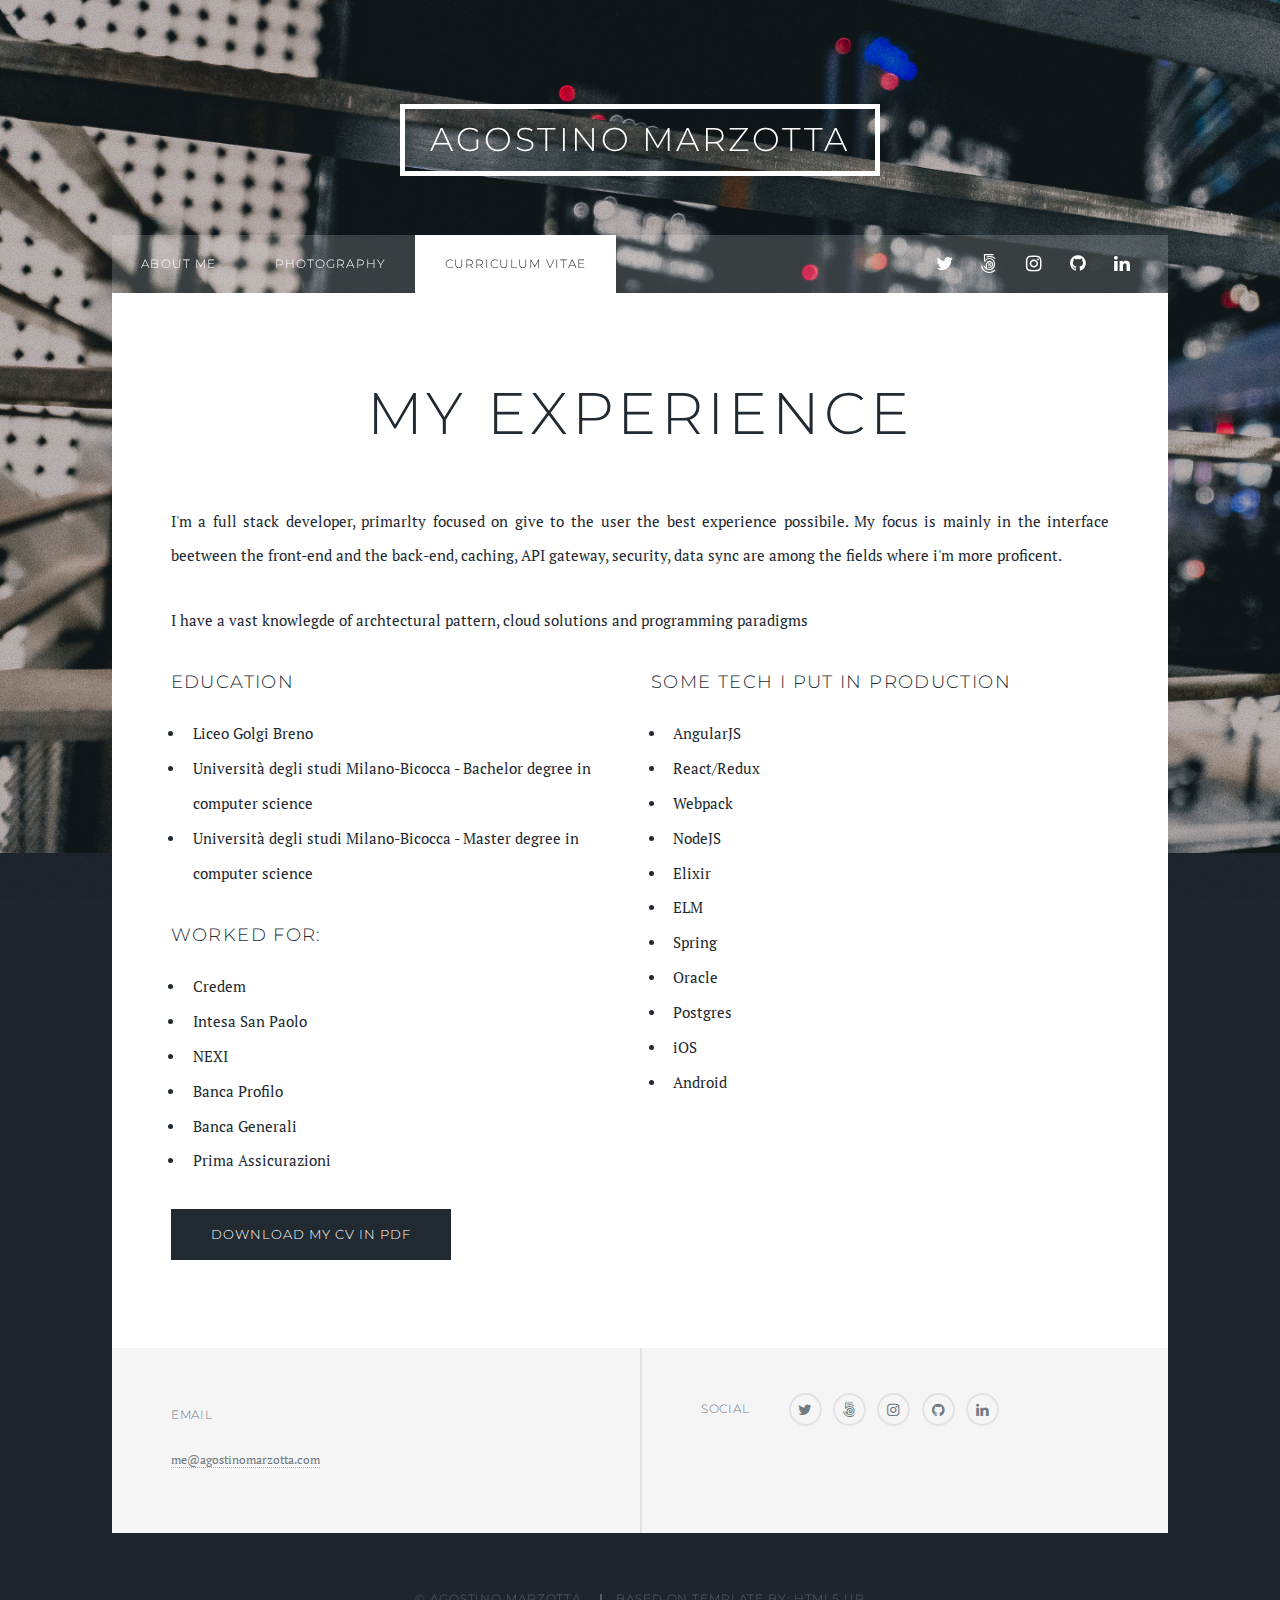
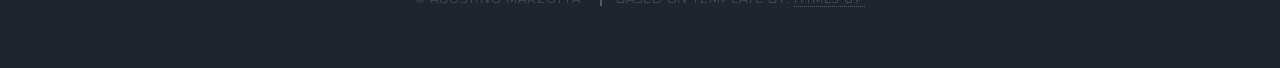
==== commit 10098f3d: "fix education" ====
--- a/cv.html
+++ b/cv.html
@@ -75,7 +75,7 @@
 				</div>
 					<div class="row">
 							<div class="col-6 col-12-small">
-								<h3>Formazione</h3>
+								<h3>Education</h3>
 								<ul>
 									<li>Liceo Golgi Breno</li>
 									<li>Università degli studi Milano-Bicocca - Bachelor degree in computer science</li>
